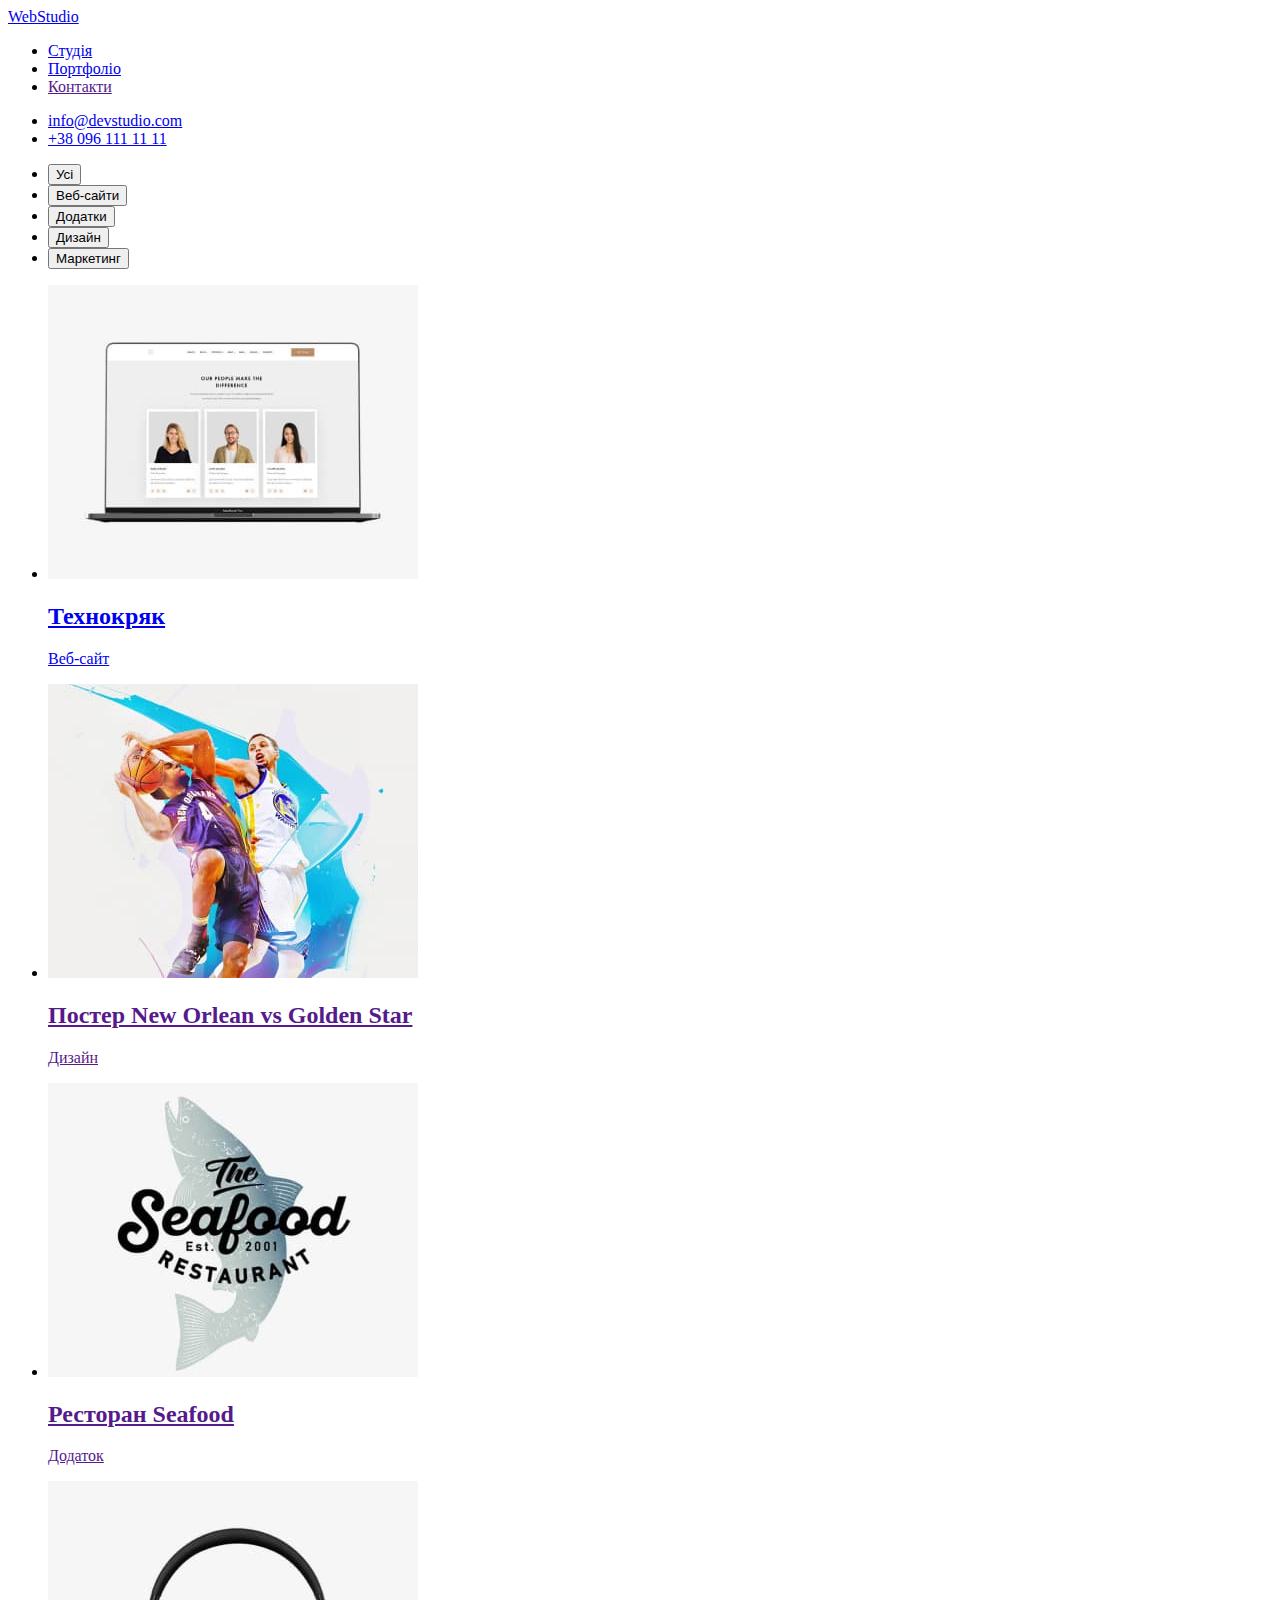
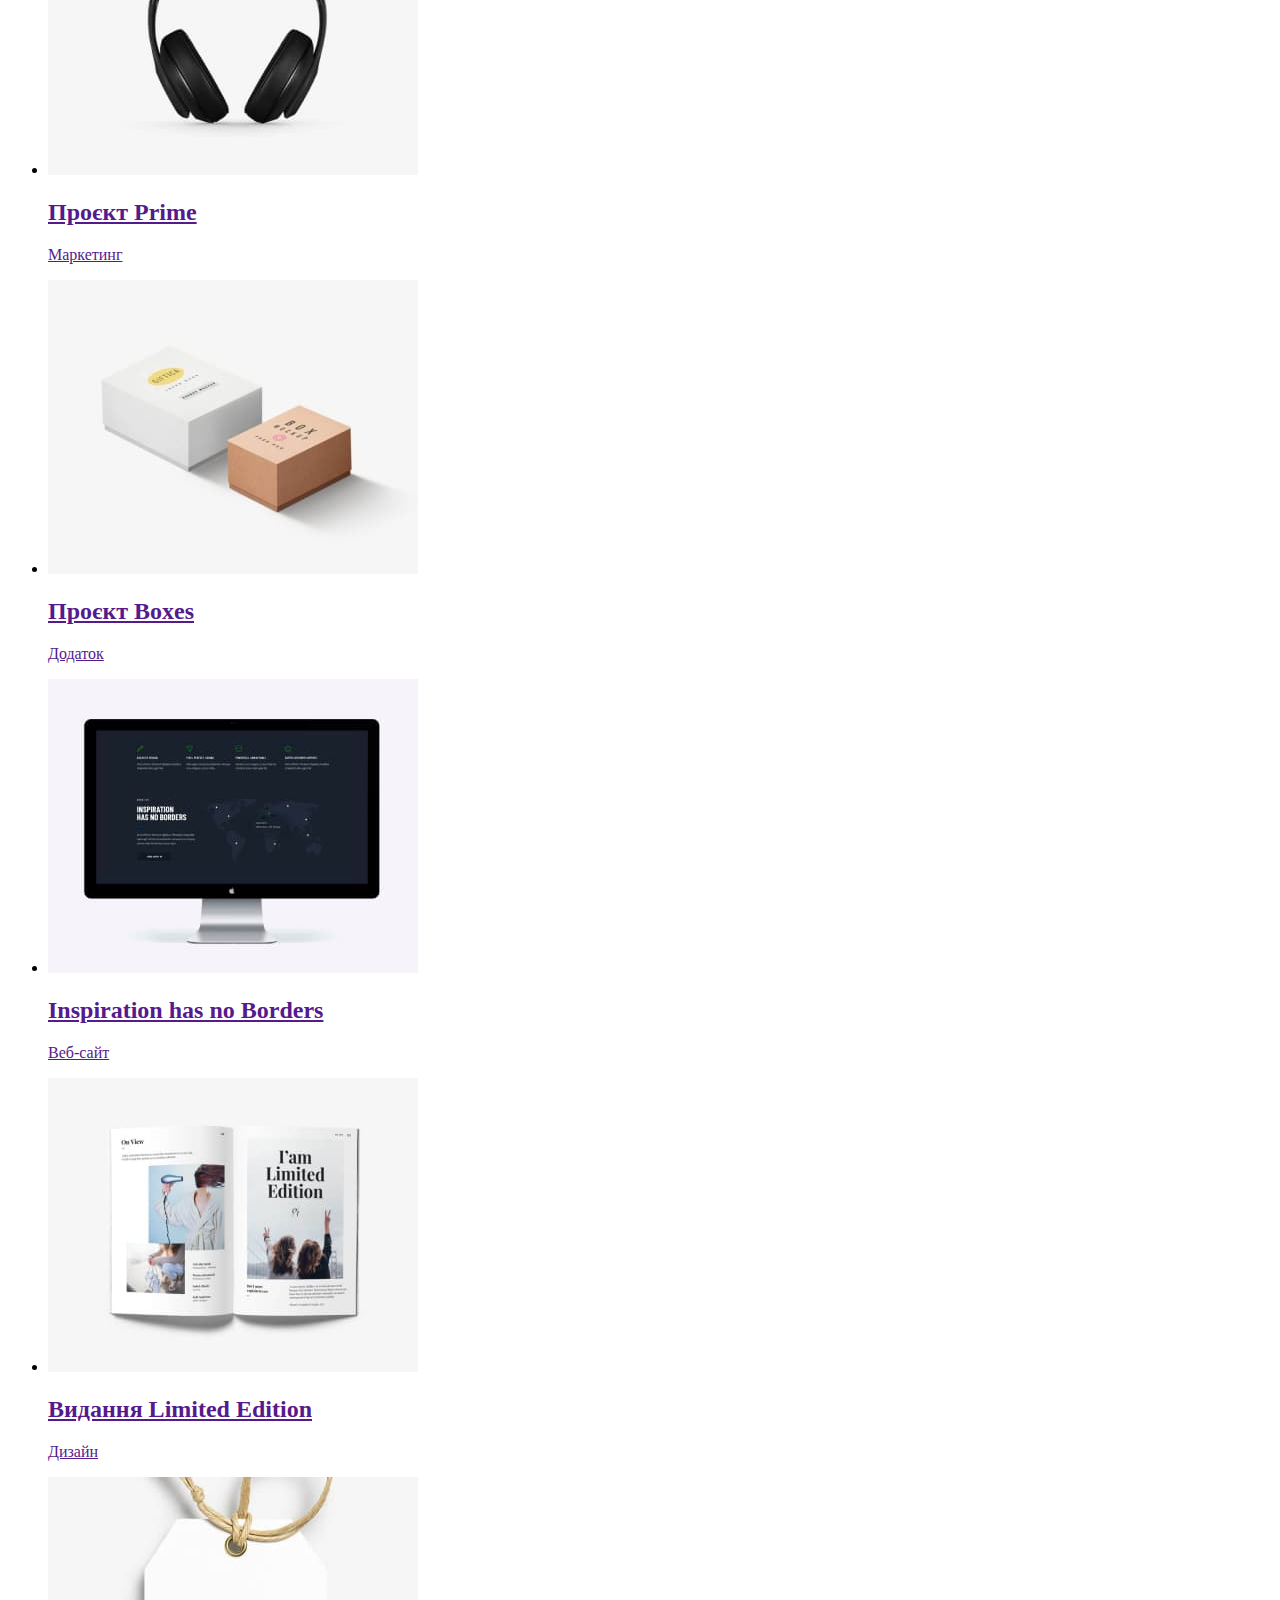
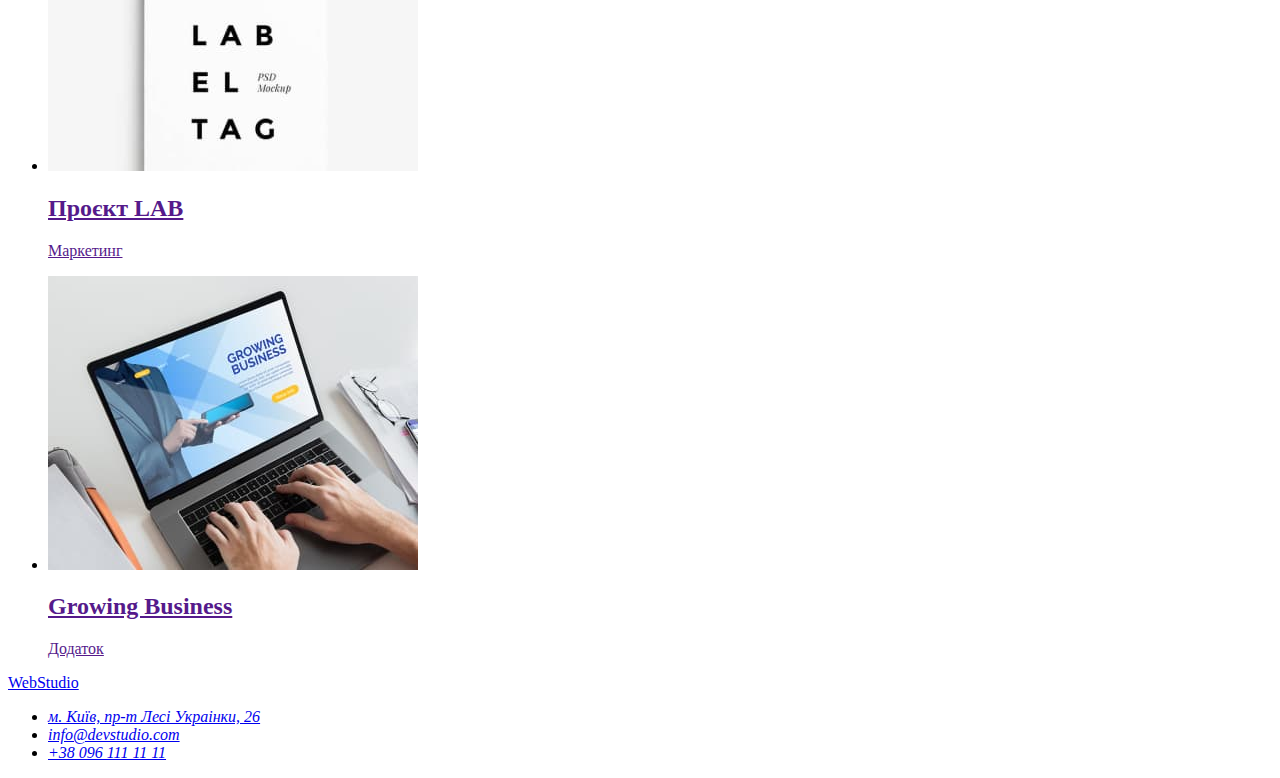
==== portfolio.html @ 62513a07 "marking" ====
<!DOCTYPE html>
<html lang="uk">

<head>
    <meta charset="UTF-8">
    <meta http-equiv="X-UA-Compatible" content="IE=edge">
    <meta name="viewport" content="width=device-width, initial-scale=1.0">
    <title>Студія</title>
</head>

<body>
    <header>
        <nav>
            <a lang="en" href="./index.html">WebStudio</a>
            <ul>
                <li><a href="./index.html">Студія</a></li>
                <li><a href="./portfolio.html">Портфоліо</a></li>
                <li><a href="">Контакти</a></li>
            </ul>
        </nav>
        <ul>
            <li><a href="mailto:info@devstudio.com">info@devstudio.com</a></li>
            <li><a href="tel:+380961111111">+38 096 111 11 11</a></li>
        </ul>


    </header>
    <main>
        <section>
            <ul>
                <li><button class="button">Усі</button></li>
                <li><button class="button">Веб-сайти</button></li>
                <li><button class="button">Додатки</button></li>
                <li><button class="button">Дизайн</button></li>
                <li><button class="button">Маркетинг</button></li>
            </ul>
            <ul>
                <li><a href="http://google.com"><img src="./images/pf1img.jpg" alt="приклад на ноутбуці" width="370">
                        <h2>Технокряк</h2>
                        <p>Веб-сайт</p>
                    </a></li>
                <li><a href=""><img src="./images/pf2img.jpg" alt="приклад постеру баскетбол" width="370">
                        <h2>Постер New Orlean vs Golden Star</h2>
                        <p>Дизайн</p>
                    </a></li>
                <li><a href=""><img src="./images/pf3img.jpg" alt="логотип додаток ресторану" width="370">
                        <h2>Ресторан Seafood</h2>
                        <p>Додаток</p>
                    </a></li>
                <li><a href=""><img src="./images/pf4img.jpg" alt="навушники" width="370">
                        <h2>Проєкт Prime</h2>
                        <p>Маркетинг</p>
                    </a></li>
                <li><a href=""><img src="./images/pf5img.jpg" alt="коробки" width="370">
                        <h2>Проєкт Boxes</h2>
                        <p>Додаток</p>
                    </a></li>
                <li><a href=""><img src="./images/pf6img.jpg" alt="веб-сайт приклад на моніторі" width="370">
                        <h2>Inspiration has no Borders</h2>
                        <p>Веб-сайт</p>
                    </a></li>
                <li><a href=""><img src="./images/pf7img.jpg" alt="розгорнута книжка" width="370">
                        <h2>Видання Limited Edition</h2>
                        <p>Дизайн</p>
                    </a></li>
                <li><a href=""><img src="./images/pf8img.jpg" alt="бірка" width="370">
                        <h2>Проєкт LAB</h2>
                        <p>Маркетинг</p>
                    </a></li>
                <li><a href=""><img src="./images/pf9img.jpg" alt="людина працює за ноутбуком" width="370">
                        <h2>Growing Business</h2>
                        <p>Додаток</p>
                    </a></li>
            </ul>
        </section>
    </main>
    <footer>
        <a lang="en" href="./index.html">WebStudio</a>
        <address>
            <ul>

                <li><a href="https://goo.gl/maps/CPtrU1FHBa2aNyZL9" target="_blank"
                        rel="noopener noreferrer nofollow">м. Київ, пр-т Лесі
                        Украінки, 26</a></li>
                <li><a href="mailto:info@devstudio.com">info@devstudio.com</a></li>
                <li><a href="tel:+380961111111">+38 096 111 11 11</a></li>

            </ul>
        </address>
    </footer>
</body>

</html>
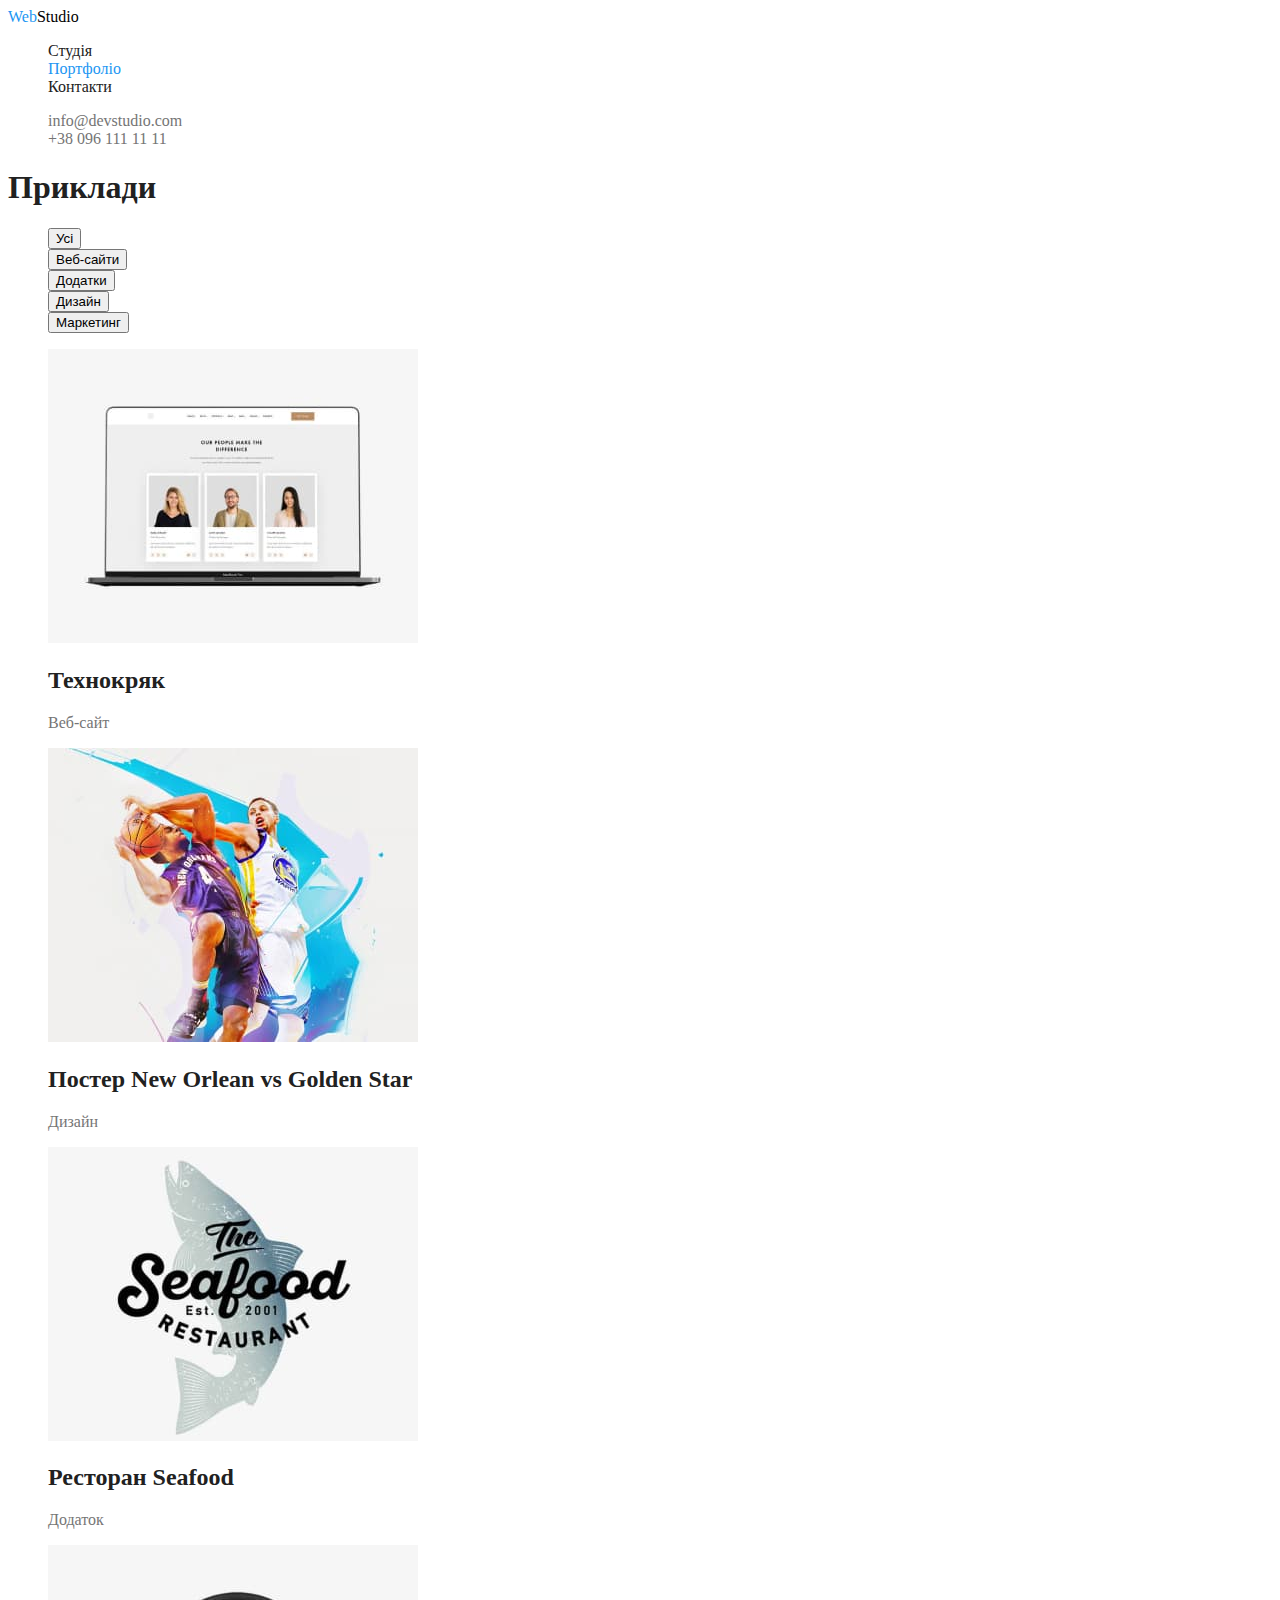
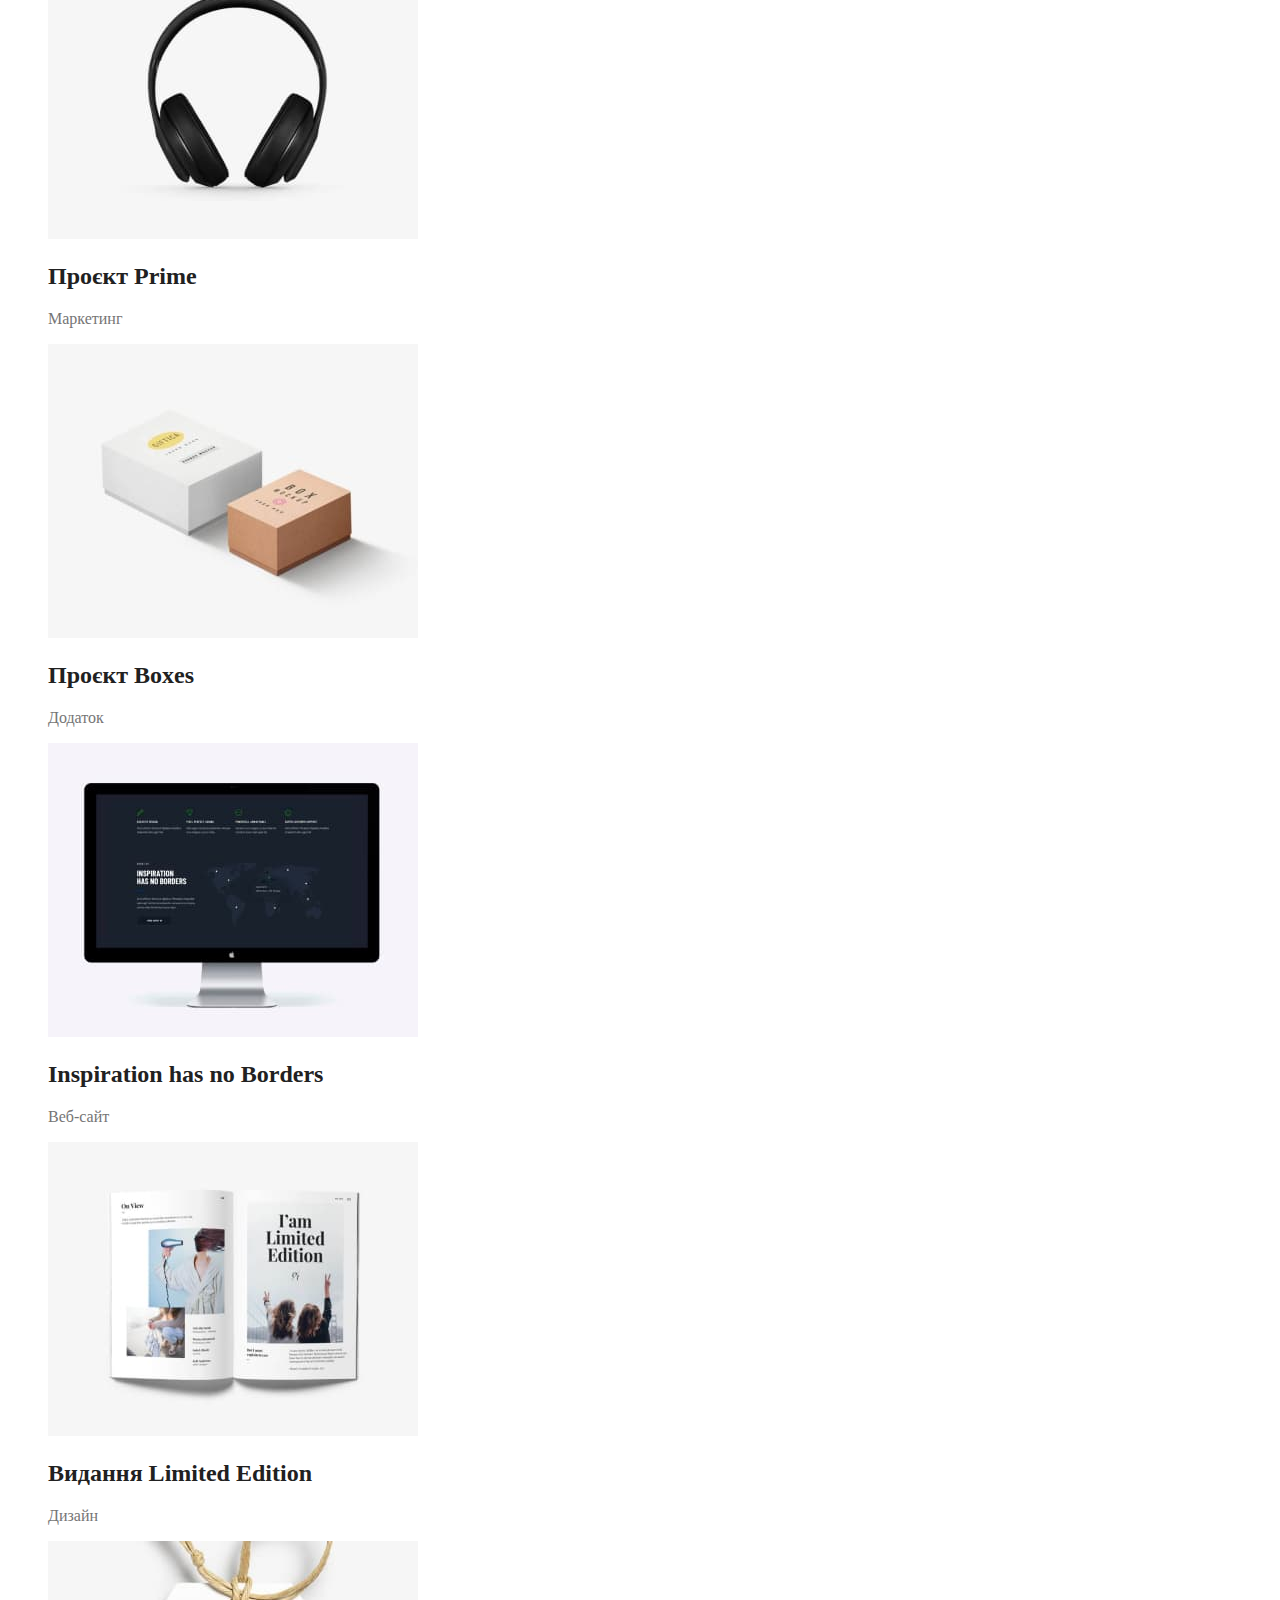
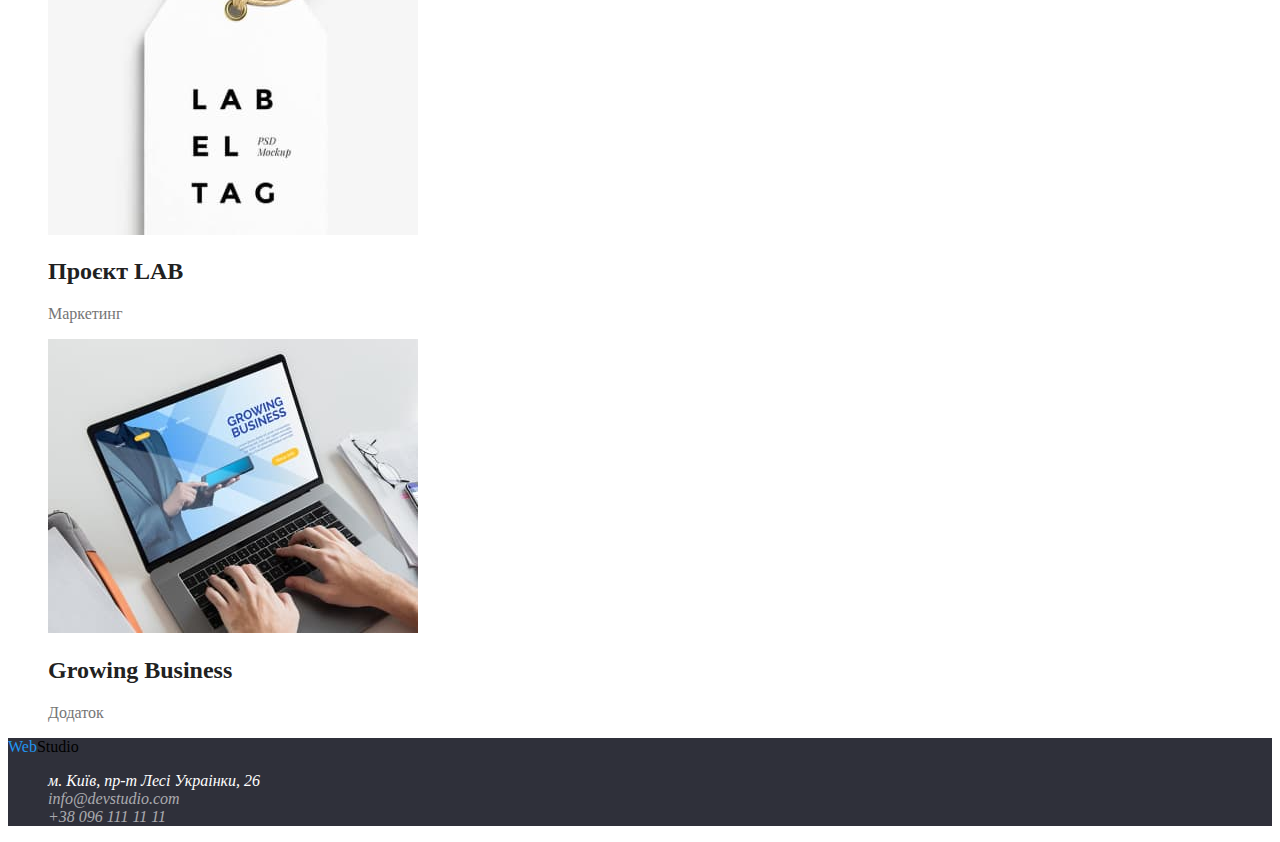
==== commit 92209d9b: "first-css" ====
--- a/portfolio.html
+++ b/portfolio.html
@@ -5,85 +5,89 @@
     <meta charset="UTF-8">
     <meta http-equiv="X-UA-Compatible" content="IE=edge">
     <meta name="viewport" content="width=device-width, initial-scale=1.0">
-    <title>Студія</title>
+    <title>Портфоліо</title>
+    <link rel="stylesheet" href="./css/styles.css">
 </head>
 
 <body>
     <header>
         <nav>
-            <a lang="en" href="./index.html">WebStudio</a>
-            <ul>
-                <li><a href="./index.html">Студія</a></li>
-                <li><a href="./portfolio.html">Портфоліо</a></li>
-                <li><a href="">Контакти</a></li>
+            <a lang="en" class="logo" href="./index.html"><span class="logo-accent">Web</sapn><span
+                        class="logo-accent-second">Studio</span></a>
+            <ul class="site-nav">
+                <li><a class="link" href="./index.html">Студія</a></li>
+                <li><a class="link current" href="./portfolio.html">Портфоліо</a></li>
+                <li><a class="link" href="">Контакти</a></li>
             </ul>
         </nav>
-        <ul>
-            <li><a href="mailto:info@devstudio.com">info@devstudio.com</a></li>
-            <li><a href="tel:+380961111111">+38 096 111 11 11</a></li>
+        <ul class="site-contacts">
+            <li><a class="link" href="mailto:info@devstudio.com">info@devstudio.com</a></li>
+            <li><a class="link" href="tel:+380961111111">+38 096 111 11 11</a></li>
         </ul>
 
 
     </header>
     <main>
         <section>
+            <h1>Приклади</h1>
             <ul>
-                <li><button class="button">Усі</button></li>
-                <li><button class="button">Веб-сайти</button></li>
-                <li><button class="button">Додатки</button></li>
-                <li><button class="button">Дизайн</button></li>
-                <li><button class="button">Маркетинг</button></li>
+                <li><button type="button" class="button secondary">Усі</button></li>
+                <li><button type="button" class="button secondary">Веб-сайти</button></li>
+                <li><button type="button" class="button secondary">Додатки</button></li>
+                <li><button type="button" class="button secondary">Дизайн</button></li>
+                <li><button type="button" class="button secondary">Маркетинг</button></li>
             </ul>
             <ul>
                 <li><a href="http://google.com"><img src="./images/pf1img.jpg" alt="приклад на ноутбуці" width="370">
-                        <h2>Технокряк</h2>
-                        <p>Веб-сайт</p>
+                        <h2 class="sectionpf-title">Технокряк</h2>
+                        <p class="paragraphpf">Веб-сайт</p>
                     </a></li>
                 <li><a href=""><img src="./images/pf2img.jpg" alt="приклад постеру баскетбол" width="370">
-                        <h2>Постер New Orlean vs Golden Star</h2>
-                        <p>Дизайн</p>
+                        <h2 class="sectionpf-title">Постер New Orlean vs Golden Star</h2>
+                        <p class="paragraphpf">Дизайн</p>
                     </a></li>
                 <li><a href=""><img src="./images/pf3img.jpg" alt="логотип додаток ресторану" width="370">
-                        <h2>Ресторан Seafood</h2>
-                        <p>Додаток</p>
+                        <h2 class="sectionpf-title">Ресторан Seafood</h2>
+                        <p class="paragraphpf">Додаток</p>
                     </a></li>
                 <li><a href=""><img src="./images/pf4img.jpg" alt="навушники" width="370">
-                        <h2>Проєкт Prime</h2>
-                        <p>Маркетинг</p>
+                        <h2 class="sectionpf-title">Проєкт Prime</h2>
+                        <p class="paragraphpf">Маркетинг</p>
                     </a></li>
                 <li><a href=""><img src="./images/pf5img.jpg" alt="коробки" width="370">
-                        <h2>Проєкт Boxes</h2>
-                        <p>Додаток</p>
+                        <h2 class="sectionpf-title">Проєкт Boxes</h2>
+                        <p class="paragraphpf">Додаток</p>
                     </a></li>
                 <li><a href=""><img src="./images/pf6img.jpg" alt="веб-сайт приклад на моніторі" width="370">
-                        <h2>Inspiration has no Borders</h2>
-                        <p>Веб-сайт</p>
+                        <h2 class="sectionpf-title" lang="en">Inspiration has no Borders</h2>
+                        <p class="paragraphpf">Веб-сайт</p>
                     </a></li>
                 <li><a href=""><img src="./images/pf7img.jpg" alt="розгорнута книжка" width="370">
-                        <h2>Видання Limited Edition</h2>
-                        <p>Дизайн</p>
+                        <h2 class="sectionpf-title" lang="en">Видання Limited Edition</h2>
+                        <p class="paragraphpf">Дизайн</p>
                     </a></li>
                 <li><a href=""><img src="./images/pf8img.jpg" alt="бірка" width="370">
-                        <h2>Проєкт LAB</h2>
-                        <p>Маркетинг</p>
+                        <h2 class="sectionpf-title">Проєкт LAB</h2>
+                        <p class="paragraphpf">Маркетинг</p>
                     </a></li>
                 <li><a href=""><img src="./images/pf9img.jpg" alt="людина працює за ноутбуком" width="370">
-                        <h2>Growing Business</h2>
-                        <p>Додаток</p>
+                        <h2 class="sectionpf-title" lang="en">Growing Business</h2>
+                        <p class="paragraphpf">Додаток</p>
                     </a></li>
             </ul>
         </section>
     </main>
     <footer>
-        <a lang="en" href="./index.html">WebStudio</a>
+        <a lang="en" class="logo" href="./index.html"><span class="logo-accent">Web</sapn><span
+                    class="logo-accent-second">Studio</span></a>
         <address>
-            <ul>
+            <ul class="site-contacts-footer">
 
-                <li><a href="https://goo.gl/maps/CPtrU1FHBa2aNyZL9" target="_blank"
+                <li><a class="link address" href="https://goo.gl/maps/CPtrU1FHBa2aNyZL9" target="_blank"
                         rel="noopener noreferrer nofollow">м. Київ, пр-т Лесі
                         Украінки, 26</a></li>
-                <li><a href="mailto:info@devstudio.com">info@devstudio.com</a></li>
-                <li><a href="tel:+380961111111">+38 096 111 11 11</a></li>
+                <li><a class="link address-second" href="mailto:info@devstudio.com">info@devstudio.com</a></li>
+                <li><a class="link address-second" href="tel:+380961111111">+38 096 111 11 11</a></li>
 
             </ul>
         </address>
--- a/css/styles.css
+++ b/css/styles.css
@@ -0,0 +1,78 @@
+/*
+#2F303A первая секция бекцвет + футер
+#F5F5F5 вторая секция бекцв
+#F5F4FA третья секция бек */
+
+
+body {
+   background-color: #FFFFFF; 
+   color: #212121;
+}
+
+a {
+    text-decoration: none;
+}
+
+ul {
+    list-style: none;
+}
+footer{
+background-color: #2F303A;
+}
+
+:root {
+    --main-color: #FFFFFF;
+    --accent-color: #2196F3;
+    --link-color: #212121;
+    --site-contacts-color: #757575;
+    --footer-link-color: rgba(255, 255, 255, 0.6);
+}
+.logo-accent {
+    color: var(--accent-color);
+}
+
+.logo-accent-second {
+    color: #000000;
+}
+
+.paragraph{
+    color: var(--site-contacts-color);
+}
+.link {
+    color: var(--link-color);
+}
+.site-nav .link.current{
+    color: var(--accent-color);
+}
+
+.site-contacts .link{
+color: var(--site-contacts-color);
+}
+.site-contacts-footer .link.address{
+    color: var(--main-color);
+}
+.site-contacts-footer .link.address-second{
+    color: var(--footer-link-color);
+}
+
+.link:hover, .link:focus {
+    color: var(--accent-color);
+}
+
+.button.primary {
+    color: var(--main-color);
+    background-color: var(--accent-color);
+}
+
+.button:hover, .button:focus {
+    color: var(--main-color);
+    background-color: var(--accent-color);
+}
+
+.sectionpf-title {
+    color: var(--link-color);
+}
+
+.paragraphpf{
+    color: var(--site-contacts-color);
+}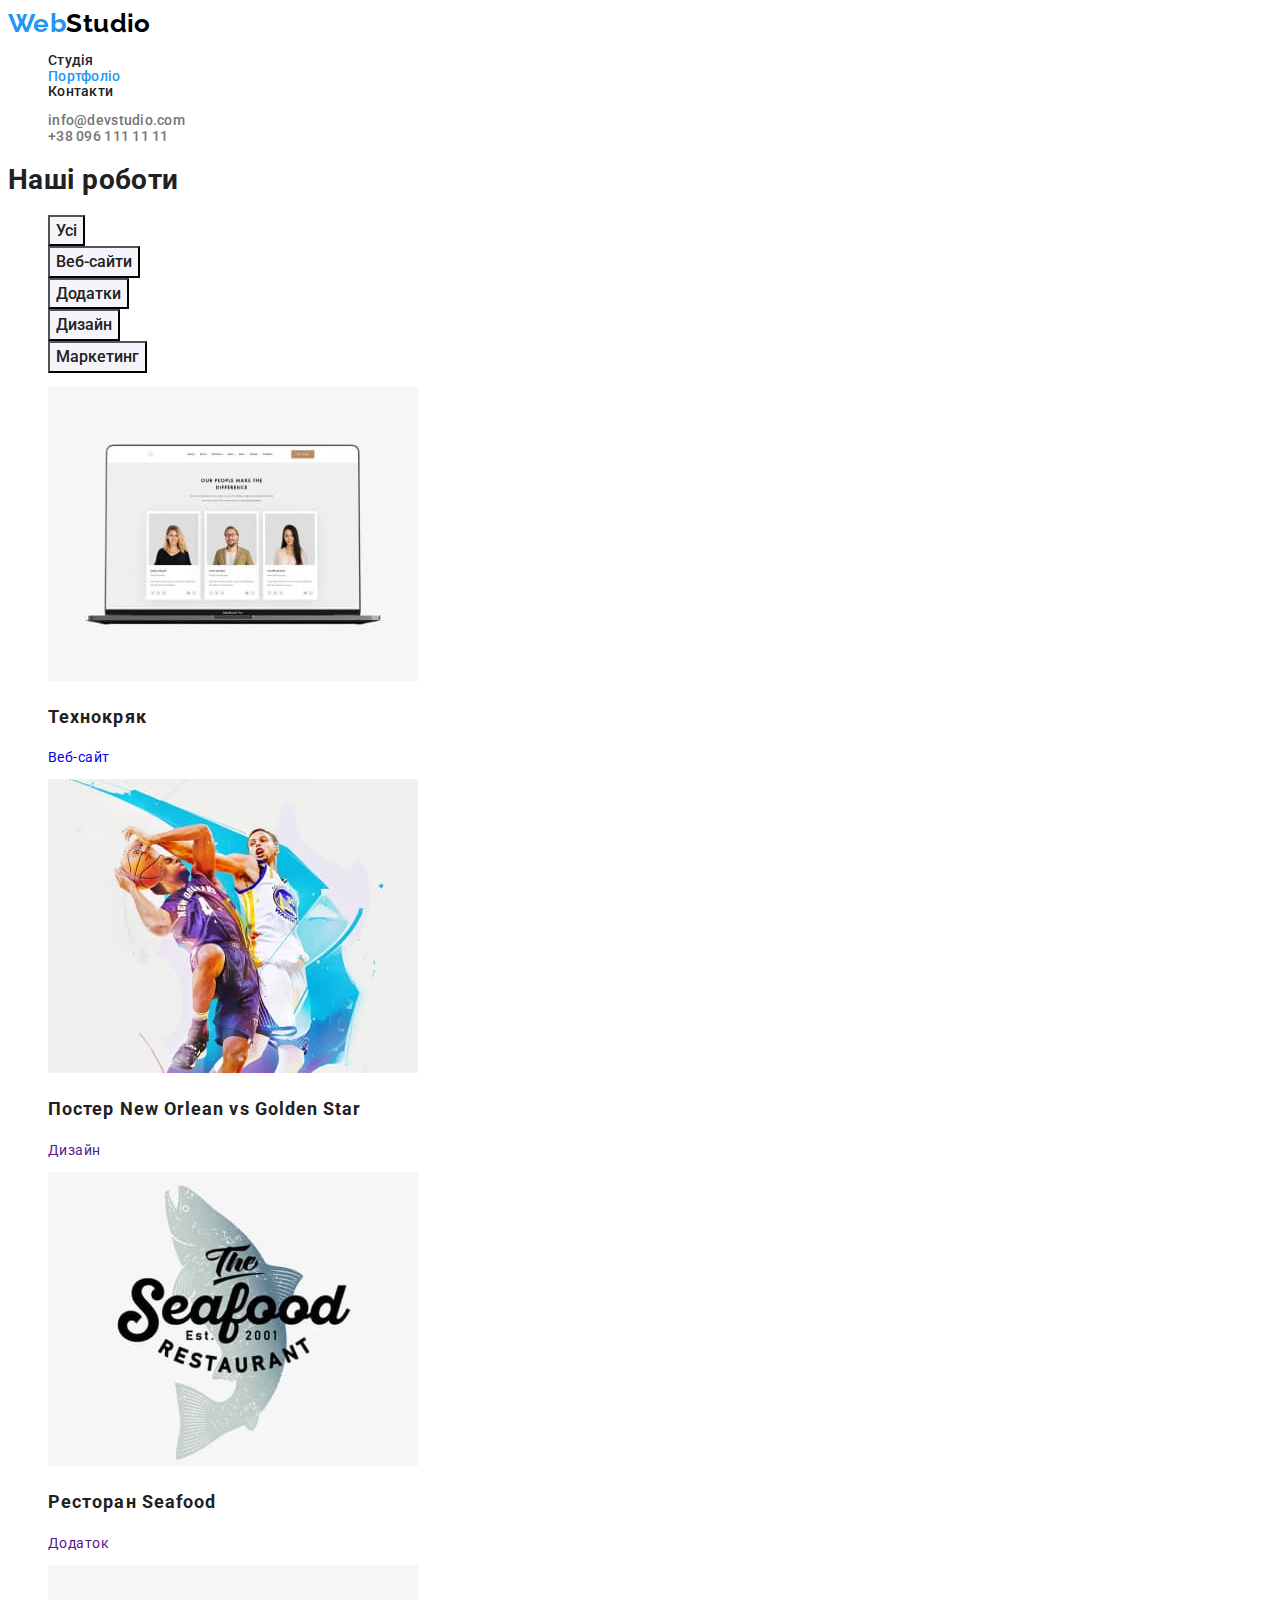
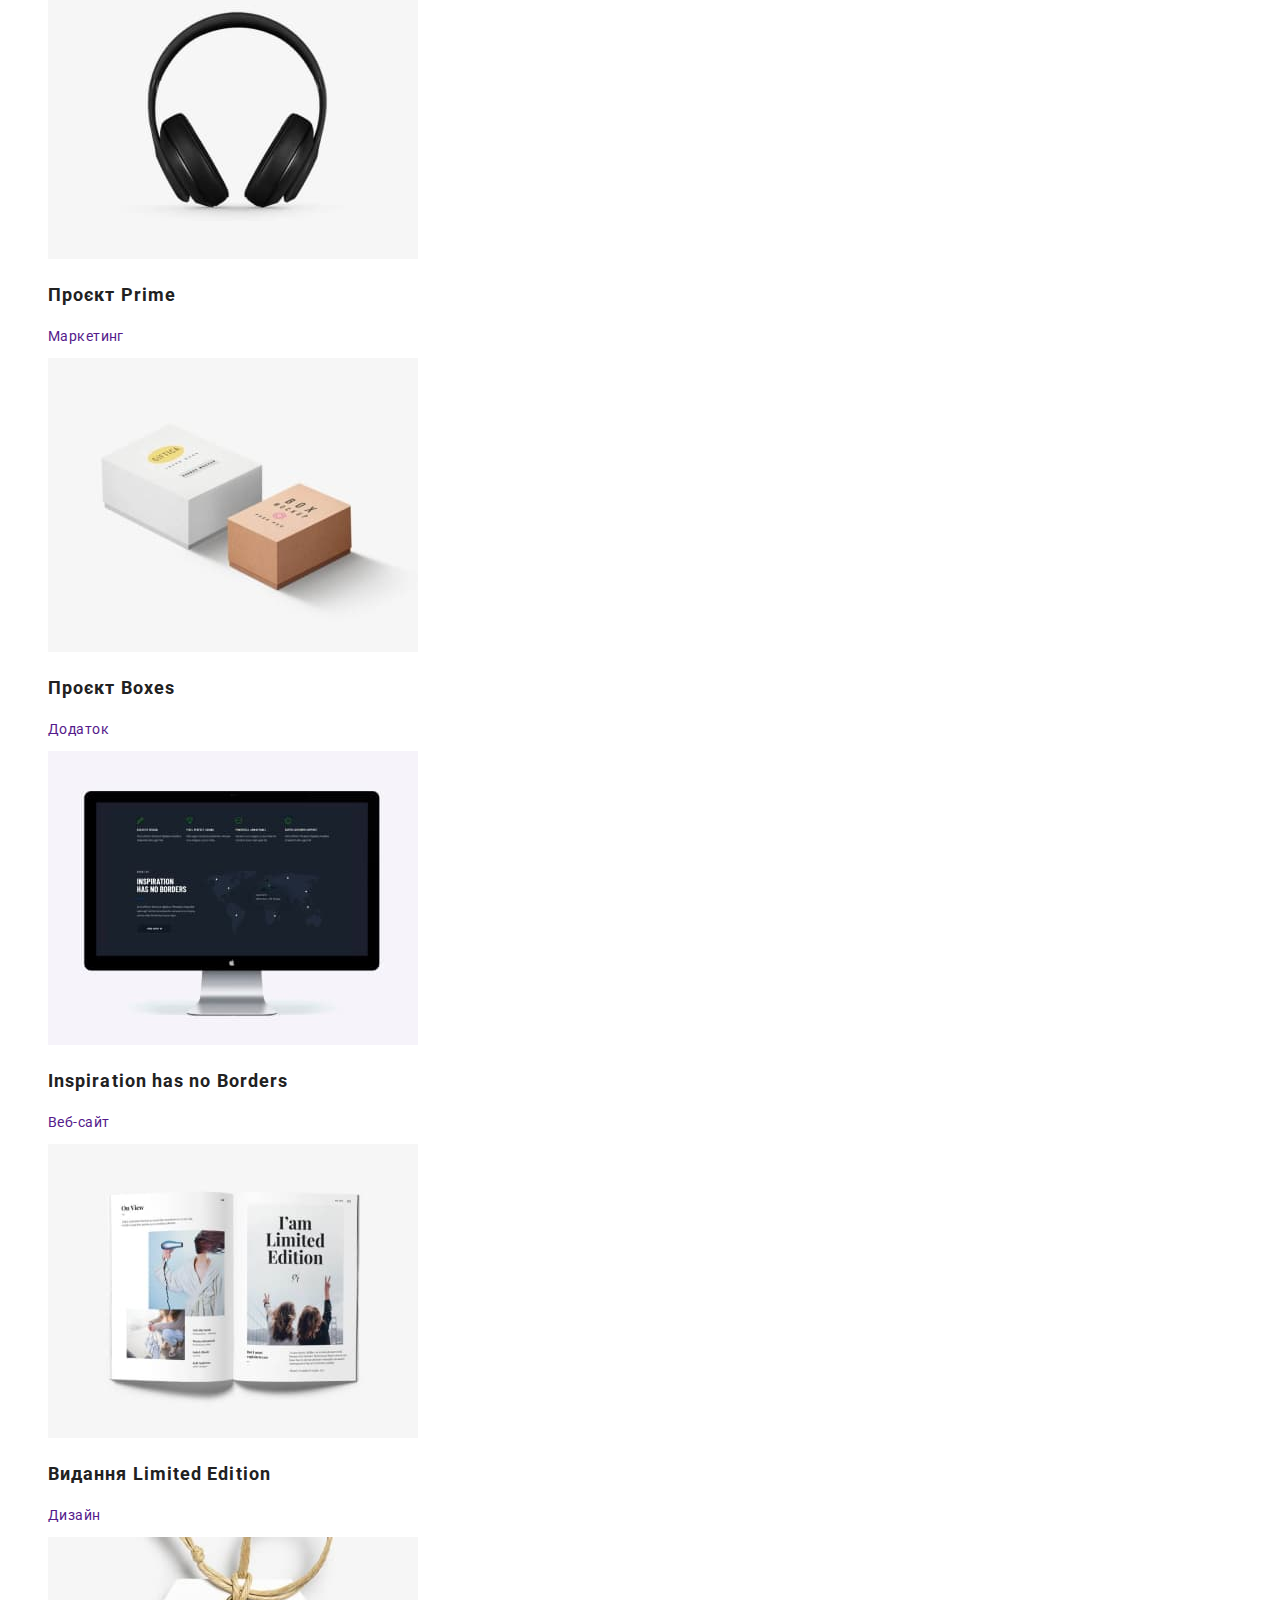
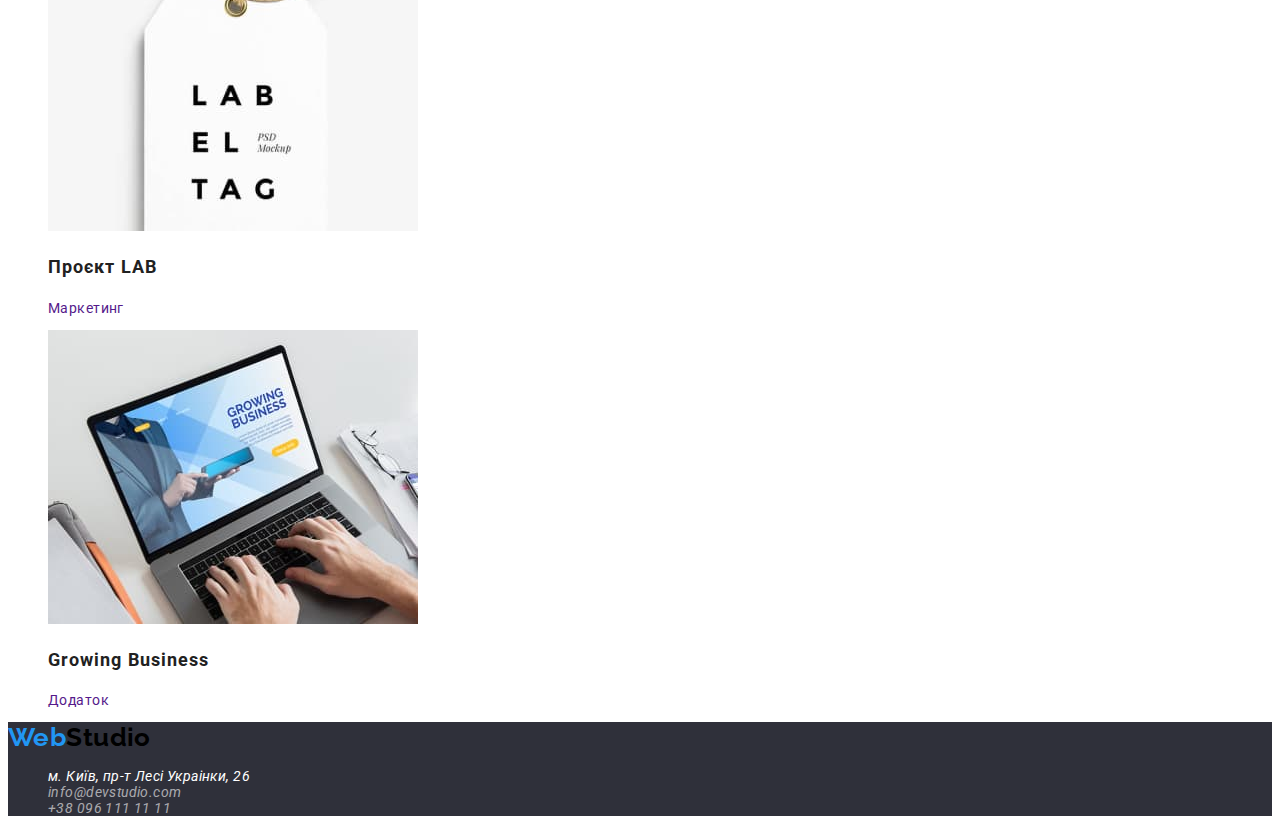
==== commit 5d7eec66: "css-draft" ====
--- a/portfolio.html
+++ b/portfolio.html
@@ -6,6 +6,9 @@
     <meta http-equiv="X-UA-Compatible" content="IE=edge">
     <meta name="viewport" content="width=device-width, initial-scale=1.0">
     <title>Портфоліо</title>
+    <link
+        href="https://fonts.googleapis.com/css2?family=Raleway:wght@700&family=Roboto:wght@400;500;700;900&display=swap"
+        rel="stylesheet">
     <link rel="stylesheet" href="./css/styles.css">
 </head>
 
@@ -25,11 +28,10 @@
             <li><a class="link" href="tel:+380961111111">+38 096 111 11 11</a></li>
         </ul>
 
-
     </header>
     <main>
-        <section>
-            <h1>Приклади</h1>
+        <section class="examples">
+            <h1>Наші роботи</h1>
             <ul>
                 <li><button type="button" class="button secondary">Усі</button></li>
                 <li><button type="button" class="button secondary">Веб-сайти</button></li>
@@ -39,40 +41,40 @@
             </ul>
             <ul>
                 <li><a href="http://google.com"><img src="./images/pf1img.jpg" alt="приклад на ноутбуці" width="370">
-                        <h2 class="sectionpf-title">Технокряк</h2>
-                        <p class="paragraphpf">Веб-сайт</p>
+                        <h2 class="examples-title">Технокряк</h2>
+                        <p class="examples-paragraph">Веб-сайт</p>
                     </a></li>
                 <li><a href=""><img src="./images/pf2img.jpg" alt="приклад постеру баскетбол" width="370">
-                        <h2 class="sectionpf-title">Постер New Orlean vs Golden Star</h2>
-                        <p class="paragraphpf">Дизайн</p>
+                        <h2 class="examples-title">Постер New Orlean vs Golden Star</h2>
+                        <p class="examples-paragraph">Дизайн</p>
                     </a></li>
                 <li><a href=""><img src="./images/pf3img.jpg" alt="логотип додаток ресторану" width="370">
-                        <h2 class="sectionpf-title">Ресторан Seafood</h2>
-                        <p class="paragraphpf">Додаток</p>
+                        <h2 class="examples-title">Ресторан Seafood</h2>
+                        <p class="examples-paragraph">Додаток</p>
                     </a></li>
                 <li><a href=""><img src="./images/pf4img.jpg" alt="навушники" width="370">
-                        <h2 class="sectionpf-title">Проєкт Prime</h2>
-                        <p class="paragraphpf">Маркетинг</p>
+                        <h2 class="examples-title">Проєкт Prime</h2>
+                        <p class="examples-paragraph">Маркетинг</p>
                     </a></li>
                 <li><a href=""><img src="./images/pf5img.jpg" alt="коробки" width="370">
-                        <h2 class="sectionpf-title">Проєкт Boxes</h2>
-                        <p class="paragraphpf">Додаток</p>
+                        <h2 class="examples-title">Проєкт Boxes</h2>
+                        <p class="examples-paragraph">Додаток</p>
                     </a></li>
                 <li><a href=""><img src="./images/pf6img.jpg" alt="веб-сайт приклад на моніторі" width="370">
-                        <h2 class="sectionpf-title" lang="en">Inspiration has no Borders</h2>
-                        <p class="paragraphpf">Веб-сайт</p>
+                        <h2 class="examples-title" lang="en">Inspiration has no Borders</h2>
+                        <p class="examples-paragraph">Веб-сайт</p>
                     </a></li>
                 <li><a href=""><img src="./images/pf7img.jpg" alt="розгорнута книжка" width="370">
-                        <h2 class="sectionpf-title" lang="en">Видання Limited Edition</h2>
-                        <p class="paragraphpf">Дизайн</p>
+                        <h2 class="examples-title" lang="en">Видання Limited Edition</h2>
+                        <p class="examples-paragraph">Дизайн</p>
                     </a></li>
                 <li><a href=""><img src="./images/pf8img.jpg" alt="бірка" width="370">
-                        <h2 class="sectionpf-title">Проєкт LAB</h2>
-                        <p class="paragraphpf">Маркетинг</p>
+                        <h2 class="examples-title">Проєкт LAB</h2>
+                        <p class="examples-paragraph">Маркетинг</p>
                     </a></li>
                 <li><a href=""><img src="./images/pf9img.jpg" alt="людина працює за ноутбуком" width="370">
-                        <h2 class="sectionpf-title" lang="en">Growing Business</h2>
-                        <p class="paragraphpf">Додаток</p>
+                        <h2 class="examples-title" lang="en">Growing Business</h2>
+                        <p class="examples-paragraph">Додаток</p>
                     </a></li>
             </ul>
         </section>
--- a/css/styles.css
+++ b/css/styles.css
@@ -1,12 +1,10 @@
-/*
-#2F303A первая секция бекцвет + футер
-#F5F5F5 вторая секция бекцв
-#F5F4FA третья секция бек */
-
-
 body {
    background-color: #FFFFFF; 
    color: #212121;
+   font-family: Roboto, sans-serif;
+   font-size: 14px;
+   font-weight: 400;
+   letter-spacing: 0.03em;
 }
 
 a {
@@ -16,9 +14,6 @@
 ul {
     list-style: none;
 }
-footer{
-background-color: #2F303A;
-}
 
 :root {
     --main-color: #FFFFFF;
@@ -26,6 +21,19 @@
     --link-color: #212121;
     --site-contacts-color: #757575;
     --footer-link-color: rgba(255, 255, 255, 0.6);
+    --back-color-first: #2F303A;
+    --back-color-second: #F5F4FA;
+}
+
+footer {
+    background-color: var(--back-color-first);
+}
+
+.logo {
+    font-family: Raleway, sans-serif;
+    font-weight: 700;
+        font-size: 26px;
+        line-height: 1.2;
 }
 .logo-accent {
     color: var(--accent-color);
@@ -33,6 +41,56 @@
 
 .logo-accent-second {
     color: #000000;
+}
+
+.hero{
+    color: var(--main-color) ;
+    background-color: var(--back-color-first);
+}
+
+.hero-title {
+    font-weight: 900;
+        font-size: 44px;
+        line-height: 1.4;
+        text-align: center;
+        letter-spacing: 0.06em;
+        text-transform: uppercase;
+}
+
+.features .features-title {
+    font-weight: 700;
+        font-size: 14px;
+        line-height: 1.1;
+        text-transform: uppercase;
+}
+.features .paragraph {
+        font-weight: 400;
+        line-height: 1.7;
+}
+
+.section-title {
+    font-weight: 700;
+        font-size: 36px;
+        line-height: 1.2;
+        text-align: center;
+}
+
+.section.new-back {
+    background-color: var(--back-color-second);
+}
+
+.team .team-title {
+    font-weight: 500;
+        font-size: 16px;
+        line-height: 1.2;
+        text-align: center;
+}
+
+.team .paragraph {
+    font-weight: 400;
+        font-size: 16px;
+        line-height: 1.2;
+        text-align: center;
 }
 
 .paragraph{
@@ -59,9 +117,31 @@
     color: var(--accent-color);
 }
 
+.button {
+    cursor: pointer;
+}
 .button.primary {
     color: var(--main-color);
     background-color: var(--accent-color);
+    font-family: inherit;
+    font-weight: 700;
+        font-size: 16px;
+        line-height: 1.9;
+        align-items: center;
+        letter-spacing: 0.06em;
+        position: relative;
+            left: 50%;
+            transform: translate(-50%, 0);
+}
+
+.button.secondary {
+    color: var(--link-color);
+    background-color: var(--back-color-second);
+    font-family: inherit;
+    font-weight: 500;
+        font-size: 16px;
+        line-height: 1.6;
+        text-align: center;
 }
 
 .button:hover, .button:focus {
@@ -69,10 +149,26 @@
     background-color: var(--accent-color);
 }
 
-.sectionpf-title {
+
+
+.examples .examples-title {
     color: var(--link-color);
+    font-weight: 700;
+    font-size: 18px;
+    line-height: 2;
+    letter-spacing: 0.06em;
 }
 
-.paragraphpf{
+.paragraph .examples-paragraph{
     color: var(--site-contacts-color);
+    font-size: 16px;
+    line-height: 1.9;
+}
+
+
+.site-nav, .site-contacts {
+    letter-spacing: 0.02em;
+    font-weight: 500;
+        font-size: 14px;
+        line-height: 1.1;
 }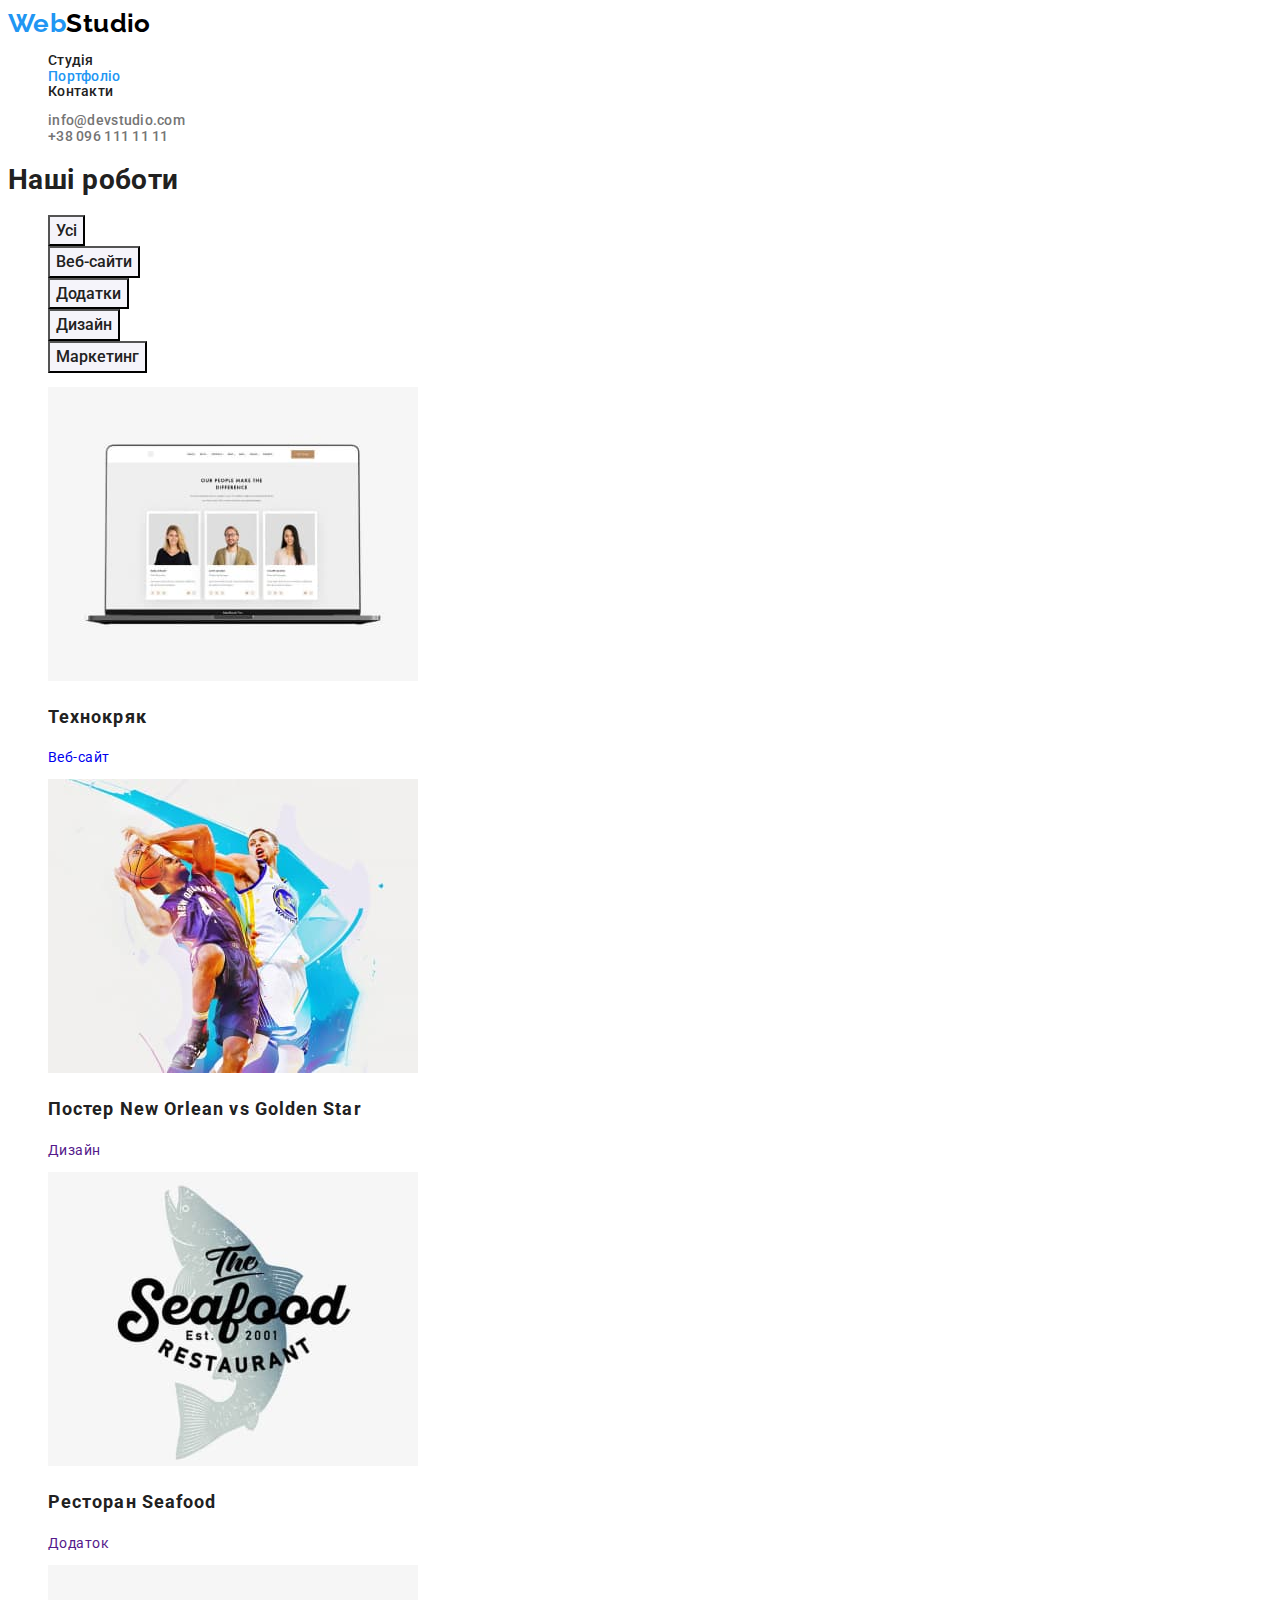
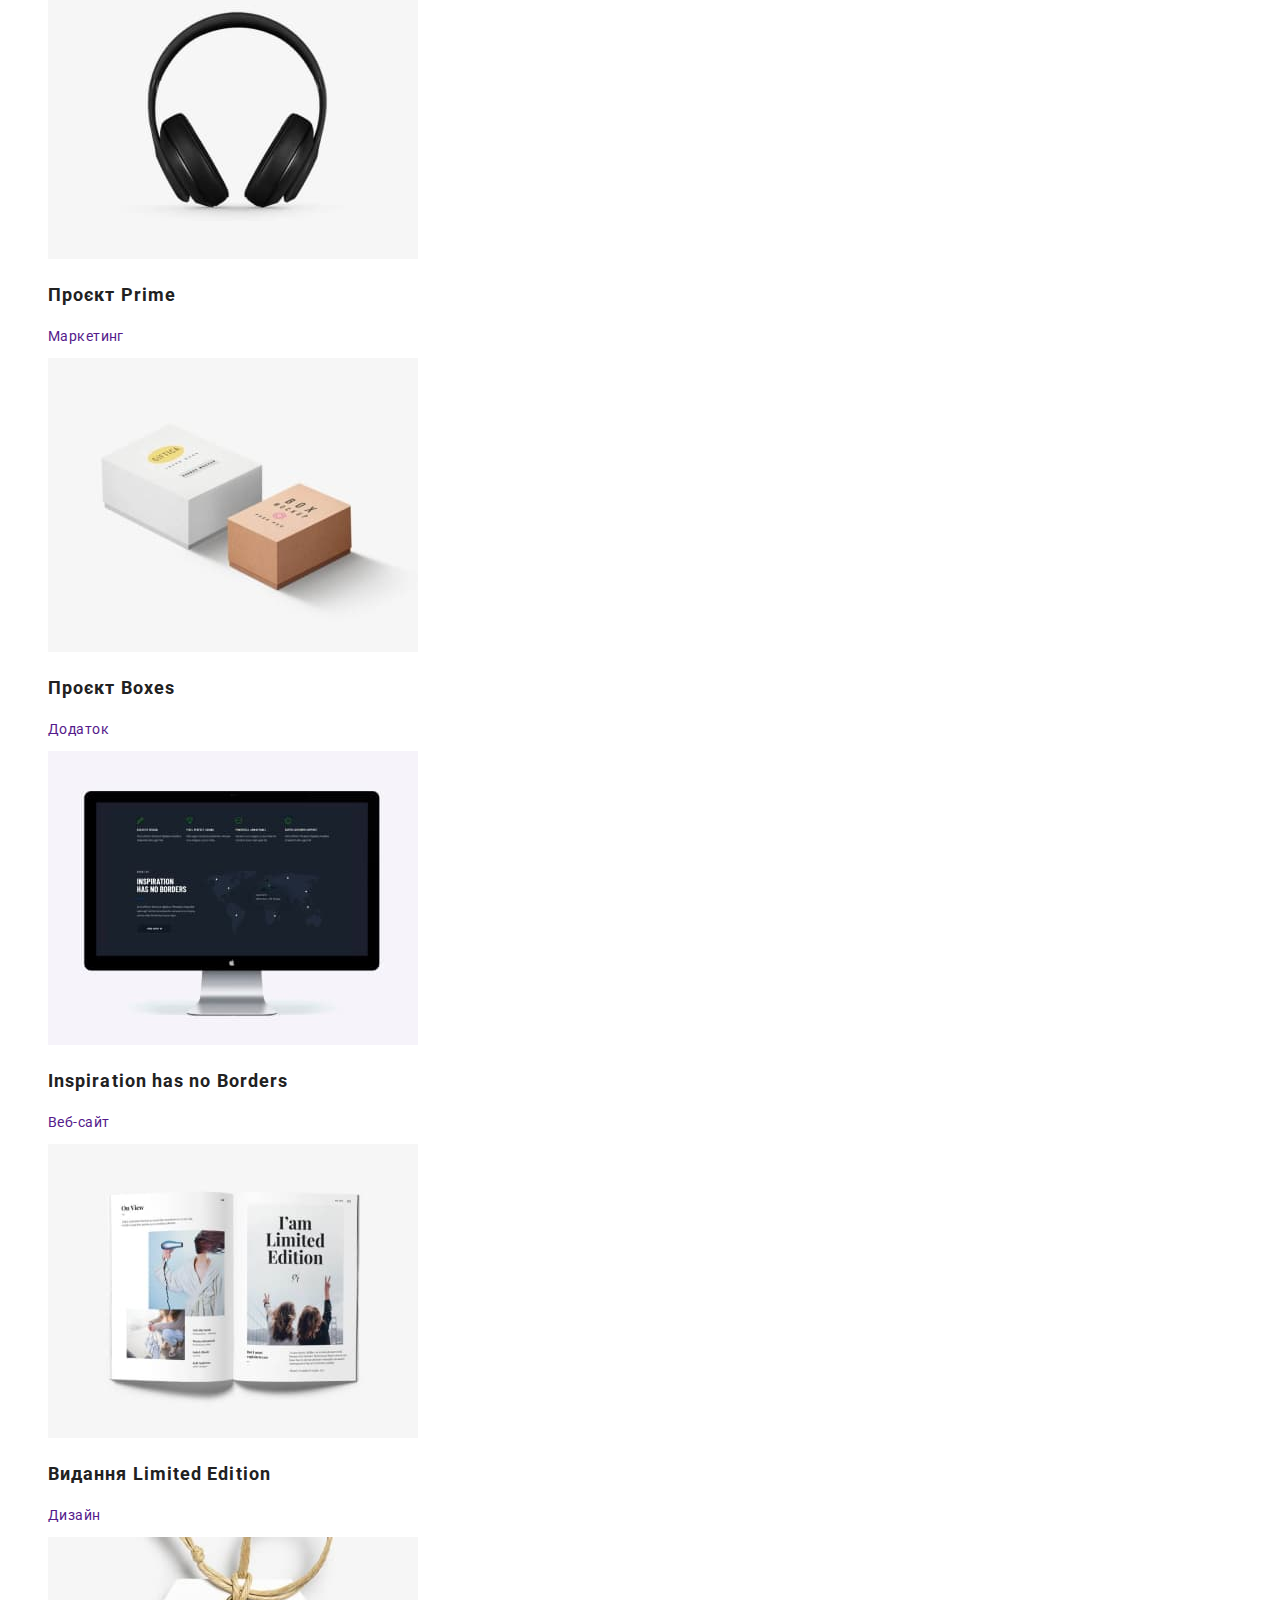
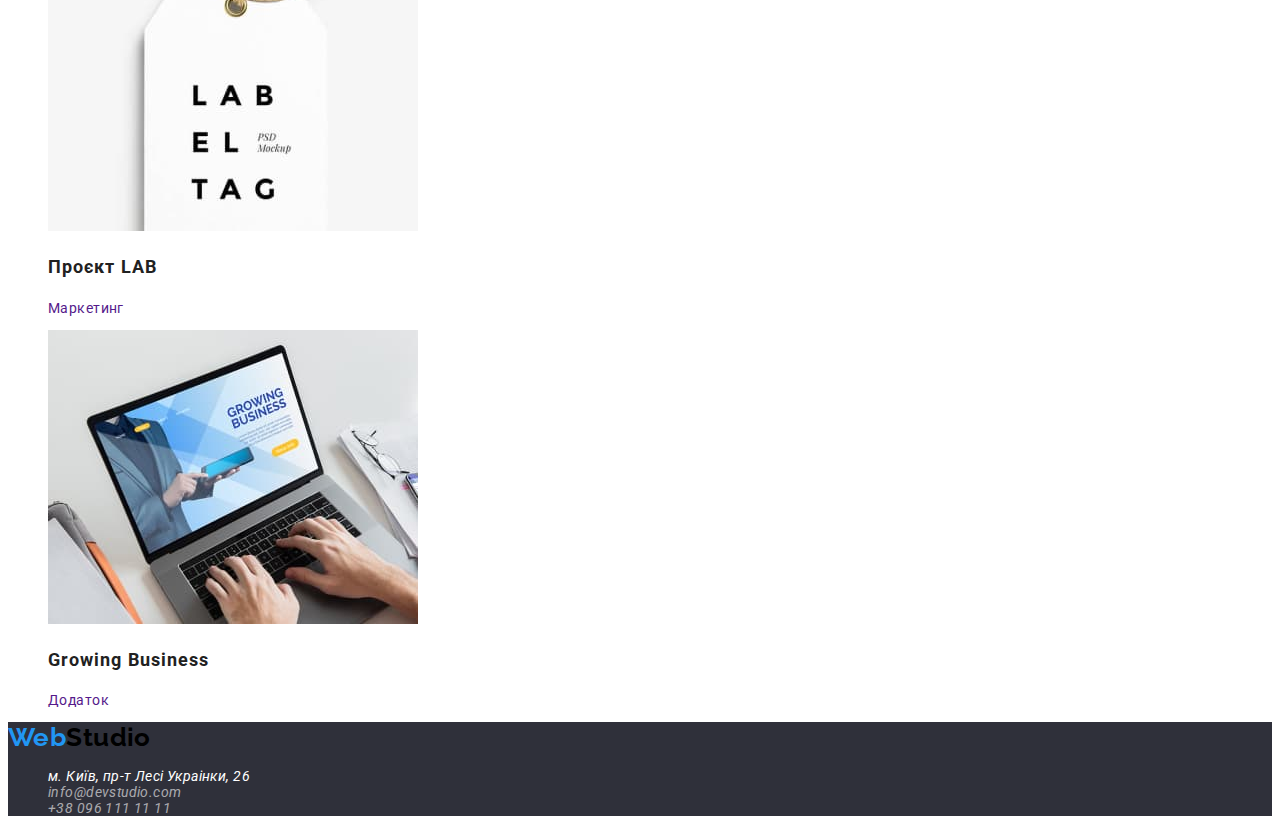
==== commit 10033097: "css-for-inspection" ====
--- a/portfolio.html
+++ b/portfolio.html
@@ -15,8 +15,8 @@
 <body>
     <header>
         <nav>
-            <a lang="en" class="logo" href="./index.html"><span class="logo-accent">Web</sapn><span
-                        class="logo-accent-second">Studio</span></a>
+            <a lang="en" class="logo" href="./index.html"><span class="logo-accent">Web</span><span
+                    class="logo-accent-second">Studio</span></a>
             <ul class="site-nav">
                 <li><a class="link" href="./index.html">Студія</a></li>
                 <li><a class="link current" href="./portfolio.html">Портфоліо</a></li>
@@ -45,43 +45,46 @@
                         <p class="examples-paragraph">Веб-сайт</p>
                     </a></li>
                 <li><a href=""><img src="./images/pf2img.jpg" alt="приклад постеру баскетбол" width="370">
-                        <h2 class="examples-title">Постер New Orlean vs Golden Star</h2>
+                        <h2 class="examples-title">Постер <span class="upper">N</span>ew <span
+                                class="upper">O</span>rlean vs <span class="upper">G</span>olden <span
+                                class="upper">s</span>tar</h2>
                         <p class="examples-paragraph">Дизайн</p>
                     </a></li>
                 <li><a href=""><img src="./images/pf3img.jpg" alt="логотип додаток ресторану" width="370">
-                        <h2 class="examples-title">Ресторан Seafood</h2>
+                        <h2 class="examples-title">Ресторан <span class="upper">S</span>eafood</h2>
                         <p class="examples-paragraph">Додаток</p>
                     </a></li>
                 <li><a href=""><img src="./images/pf4img.jpg" alt="навушники" width="370">
-                        <h2 class="examples-title">Проєкт Prime</h2>
+                        <h2 class="examples-title">Проєкт <span class="upper">P</span>rime</h2>
                         <p class="examples-paragraph">Маркетинг</p>
                     </a></li>
                 <li><a href=""><img src="./images/pf5img.jpg" alt="коробки" width="370">
-                        <h2 class="examples-title">Проєкт Boxes</h2>
+                        <h2 class="examples-title">Проєкт <span class="upper">B</span>oxes</h2>
                         <p class="examples-paragraph">Додаток</p>
                     </a></li>
                 <li><a href=""><img src="./images/pf6img.jpg" alt="веб-сайт приклад на моніторі" width="370">
-                        <h2 class="examples-title" lang="en">Inspiration has no Borders</h2>
+                        <h2 class="examples-title" lang="en">Inspiration has no <span class="upper">B</span>orders</h2>
                         <p class="examples-paragraph">Веб-сайт</p>
                     </a></li>
                 <li><a href=""><img src="./images/pf7img.jpg" alt="розгорнута книжка" width="370">
-                        <h2 class="examples-title" lang="en">Видання Limited Edition</h2>
+                        <h2 class="examples-title" lang="en">Видання <span class="upper">L</span>imited <span
+                                class="upper">E</span>dition</h2>
                         <p class="examples-paragraph">Дизайн</p>
                     </a></li>
                 <li><a href=""><img src="./images/pf8img.jpg" alt="бірка" width="370">
-                        <h2 class="examples-title">Проєкт LAB</h2>
+                        <h2 class="examples-title">Проєкт <span class="upper">lab</span></h2>
                         <p class="examples-paragraph">Маркетинг</p>
                     </a></li>
                 <li><a href=""><img src="./images/pf9img.jpg" alt="людина працює за ноутбуком" width="370">
-                        <h2 class="examples-title" lang="en">Growing Business</h2>
+                        <h2 class="examples-title" lang="en">Growing <span class="upper">B</span>usiness</h2>
                         <p class="examples-paragraph">Додаток</p>
                     </a></li>
             </ul>
         </section>
     </main>
     <footer>
-        <a lang="en" class="logo" href="./index.html"><span class="logo-accent">Web</sapn><span
-                    class="logo-accent-second">Studio</span></a>
+        <a lang="en" class="logo" href="./index.html"><span class="logo-accent">Web</span><span
+                class="logo-accent-second">Studio</span></a>
         <address>
             <ul class="site-contacts-footer">
 
--- a/css/styles.css
+++ b/css/styles.css
@@ -171,4 +171,7 @@
     font-weight: 500;
         font-size: 14px;
         line-height: 1.1;
+}
+.upper{
+    text-transform: uppercase;
 }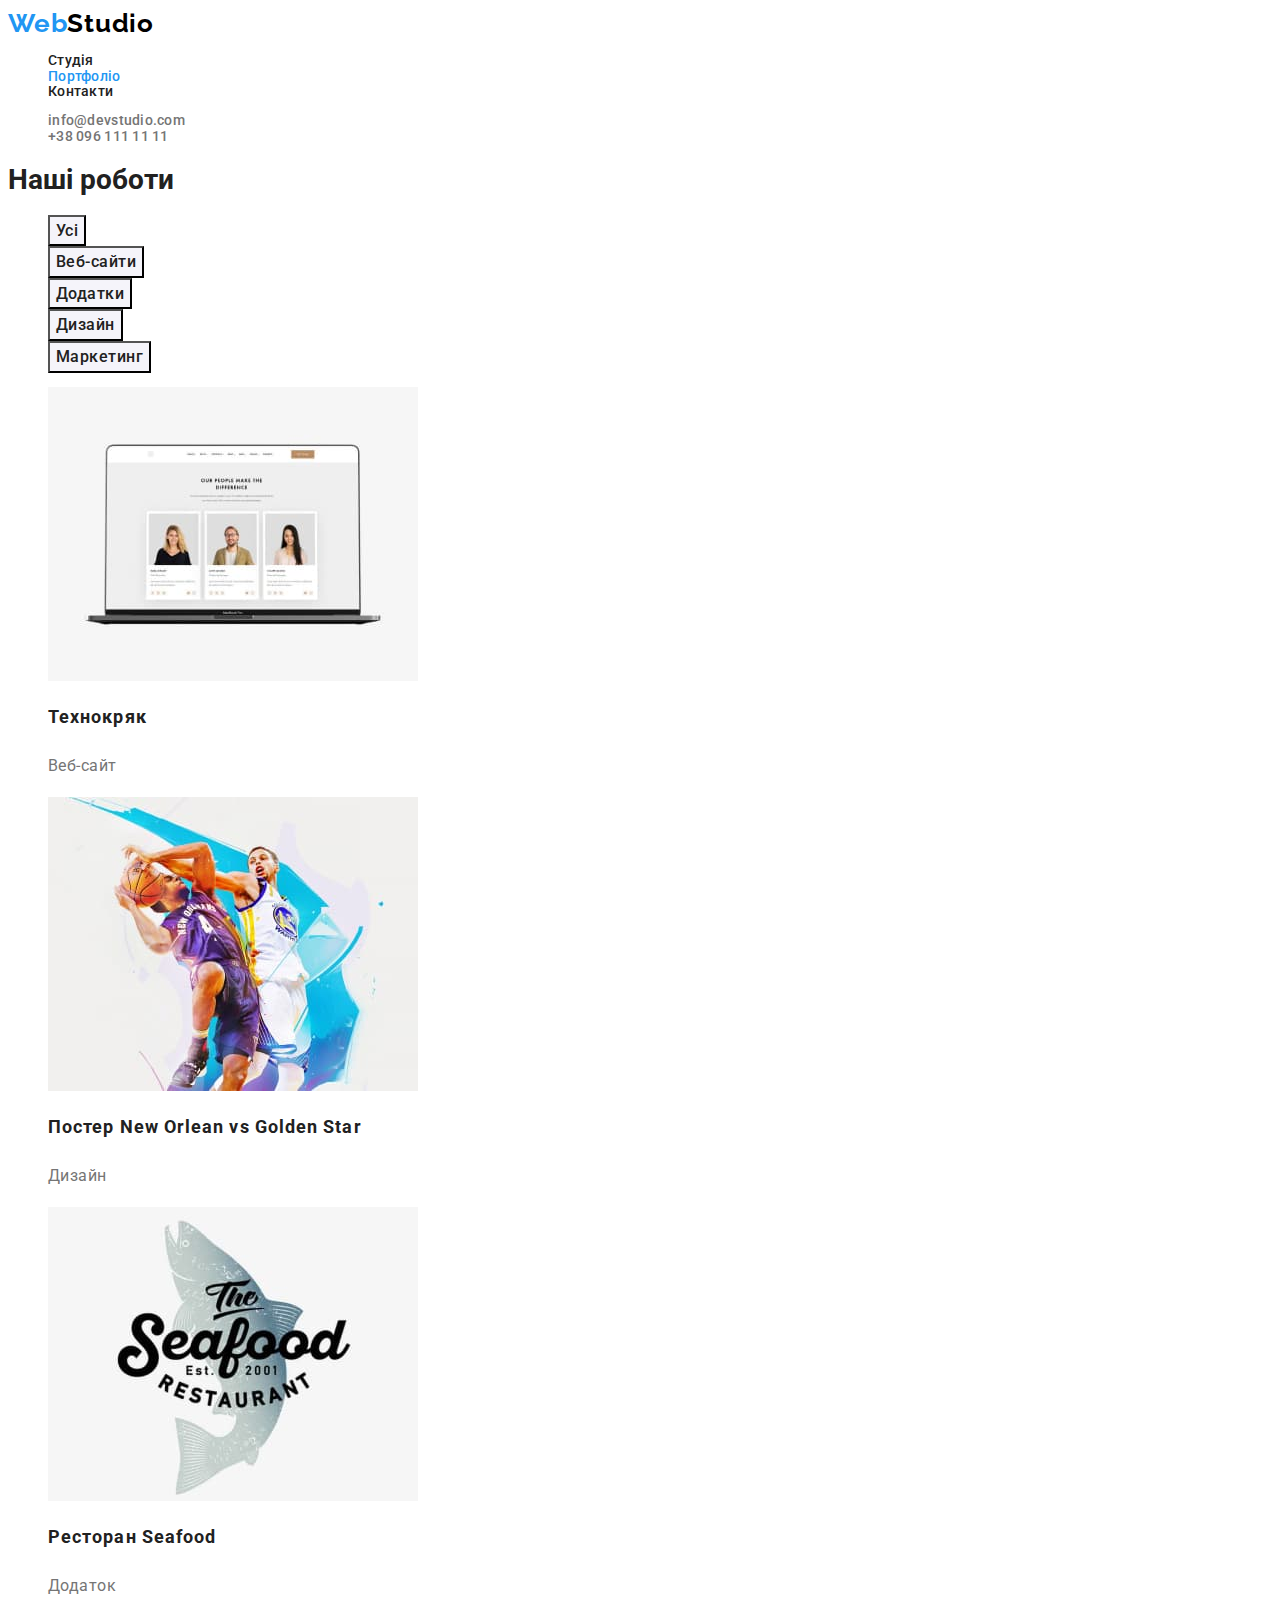
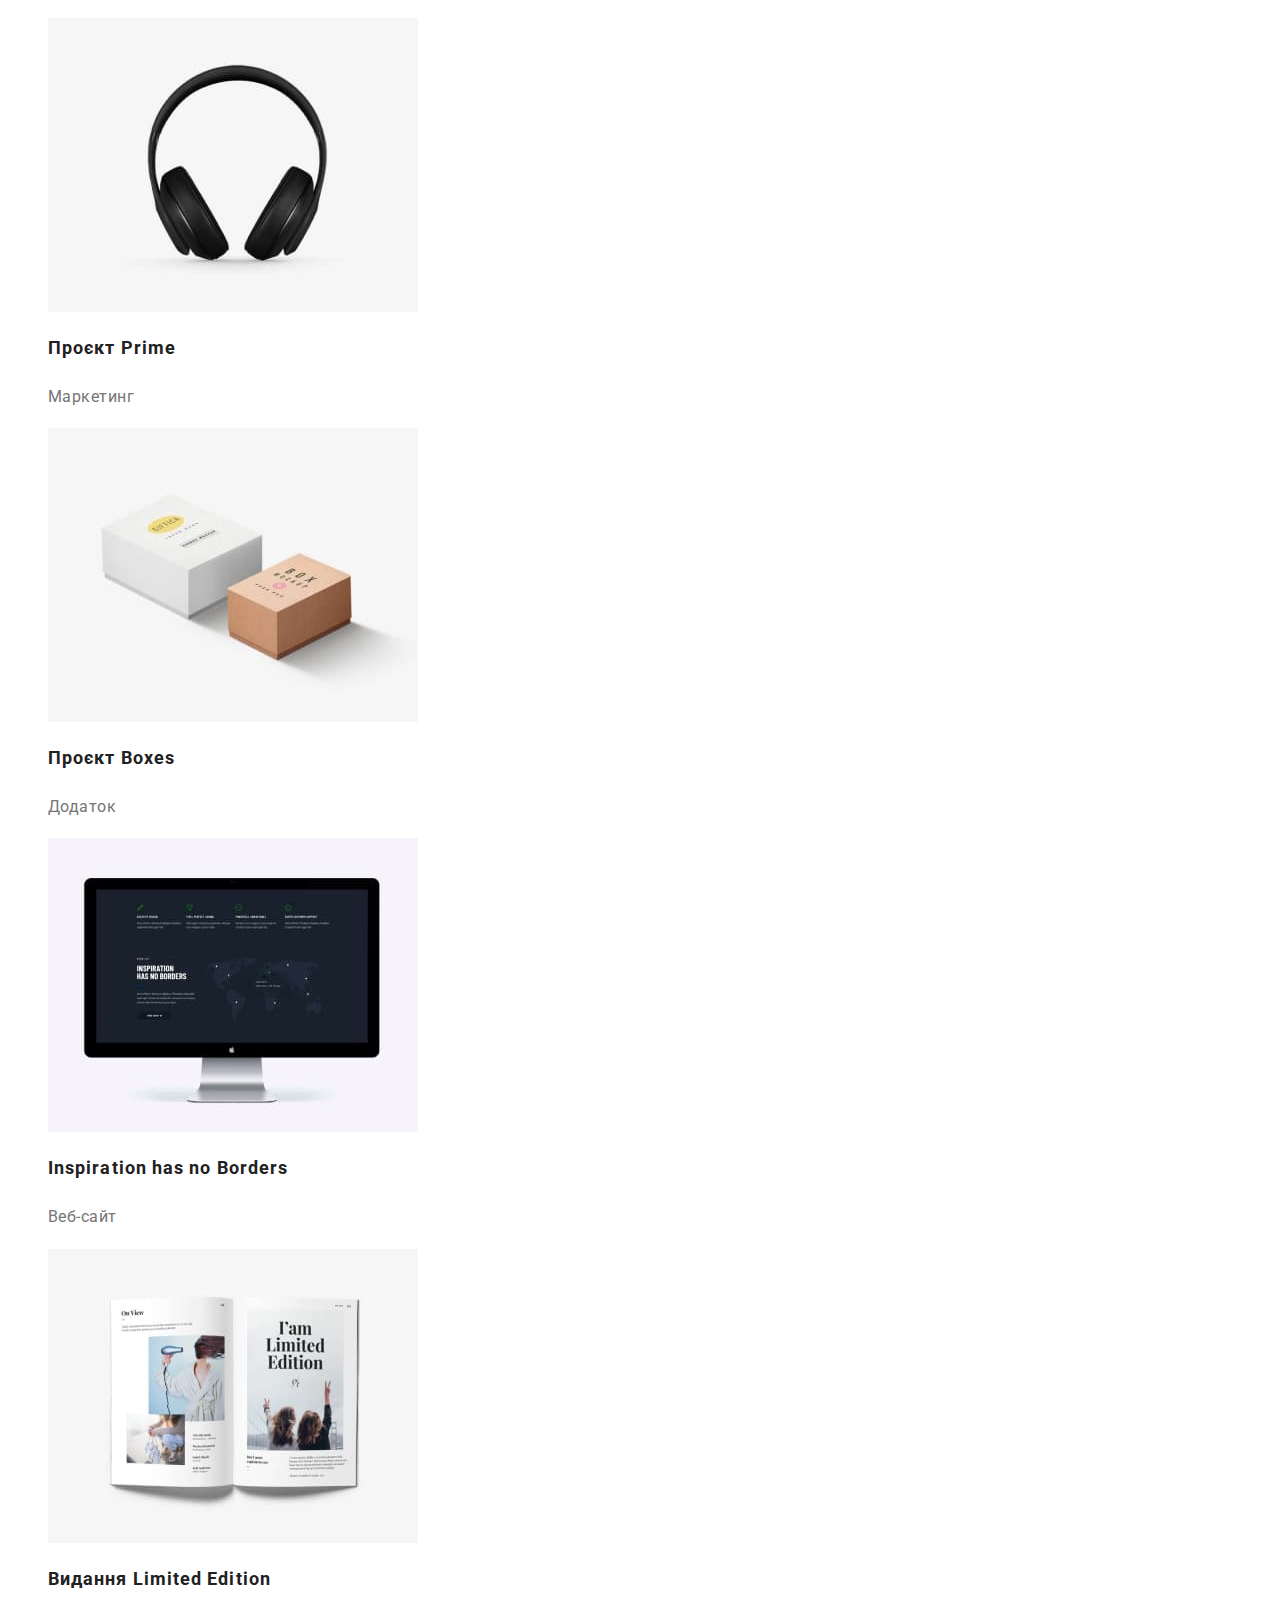
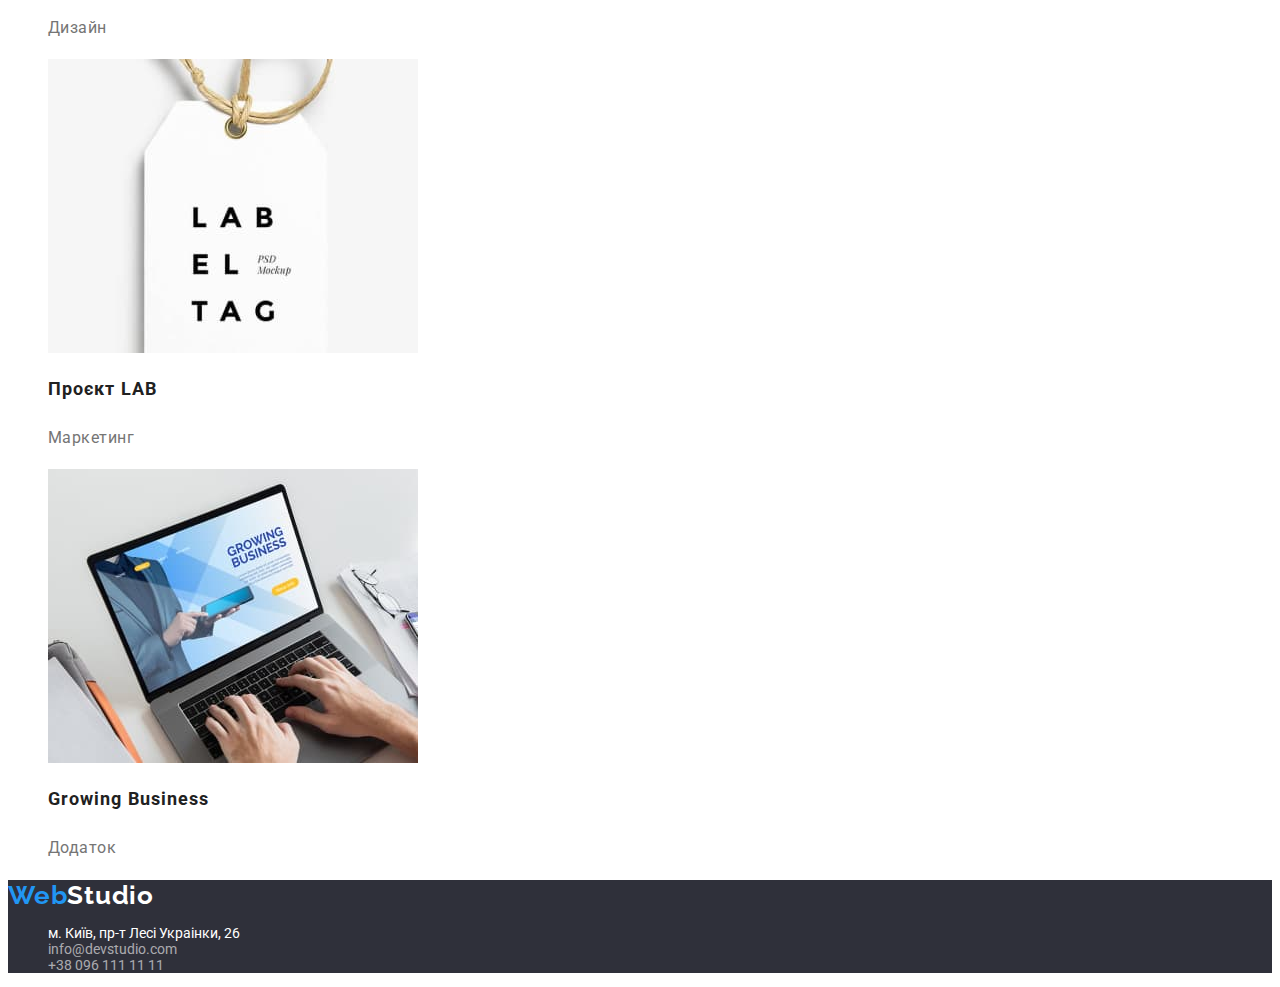
==== commit 33ef4695: "done" ====
--- a/portfolio.html
+++ b/portfolio.html
@@ -40,26 +40,28 @@
                 <li><button type="button" class="button secondary">Маркетинг</button></li>
             </ul>
             <ul>
-                <li><a href="http://google.com"><img src="./images/pf1img.jpg" alt="приклад на ноутбуці" width="370">
+                <li><a href="http://google.com" target="_blank"><img src="./images/pf1img.jpg" alt="приклад на ноутбуці"
+                            width="370">
                         <h2 class="examples-title">Технокряк</h2>
                         <p class="examples-paragraph">Веб-сайт</p>
                     </a></li>
                 <li><a href=""><img src="./images/pf2img.jpg" alt="приклад постеру баскетбол" width="370">
-                        <h2 class="examples-title">Постер <span class="upper">N</span>ew <span
-                                class="upper">O</span>rlean vs <span class="upper">G</span>olden <span
-                                class="upper">s</span>tar</h2>
+                        <h2 class="examples-title">Постер <span lang="en"><span class="upper">N</span>ew <span
+                                    class="upper">O</span>rlean vs <span class="upper">G</span>olden <span
+                                    class="upper">s</span>tar</span></h2>
                         <p class="examples-paragraph">Дизайн</p>
                     </a></li>
                 <li><a href=""><img src="./images/pf3img.jpg" alt="логотип додаток ресторану" width="370">
-                        <h2 class="examples-title">Ресторан <span class="upper">S</span>eafood</h2>
+                        <h2 class="examples-title">Ресторан <span lang="en"><span class="upper">S</span>eafood</span>
+                        </h2>
                         <p class="examples-paragraph">Додаток</p>
                     </a></li>
                 <li><a href=""><img src="./images/pf4img.jpg" alt="навушники" width="370">
-                        <h2 class="examples-title">Проєкт <span class="upper">P</span>rime</h2>
+                        <h2 class="examples-title">Проєкт <span lang="en"><span class="upper">P</span>rime</span></h2>
                         <p class="examples-paragraph">Маркетинг</p>
                     </a></li>
                 <li><a href=""><img src="./images/pf5img.jpg" alt="коробки" width="370">
-                        <h2 class="examples-title">Проєкт <span class="upper">B</span>oxes</h2>
+                        <h2 class="examples-title">Проєкт <span lang="en"><span class="upper">B</span>oxes</span></h2>
                         <p class="examples-paragraph">Додаток</p>
                     </a></li>
                 <li><a href=""><img src="./images/pf6img.jpg" alt="веб-сайт приклад на моніторі" width="370">
@@ -67,12 +69,12 @@
                         <p class="examples-paragraph">Веб-сайт</p>
                     </a></li>
                 <li><a href=""><img src="./images/pf7img.jpg" alt="розгорнута книжка" width="370">
-                        <h2 class="examples-title" lang="en">Видання <span class="upper">L</span>imited <span
-                                class="upper">E</span>dition</h2>
+                        <h2 class="examples-title" lang="en">Видання <span lang="en"><span class="upper">L</span>imited
+                                <span class="upper">E</span>dition </span></h2>
                         <p class="examples-paragraph">Дизайн</p>
                     </a></li>
                 <li><a href=""><img src="./images/pf8img.jpg" alt="бірка" width="370">
-                        <h2 class="examples-title">Проєкт <span class="upper">lab</span></h2>
+                        <h2 class="examples-title">Проєкт <span class="upper" lang="en">lab</span></h2>
                         <p class="examples-paragraph">Маркетинг</p>
                     </a></li>
                 <li><a href=""><img src="./images/pf9img.jpg" alt="людина працює за ноутбуком" width="370">
@@ -84,7 +86,7 @@
     </main>
     <footer>
         <a lang="en" class="logo" href="./index.html"><span class="logo-accent">Web</span><span
-                class="logo-accent-second">Studio</span></a>
+                class="logo-accent-third">Studio</span></a>
         <address>
             <ul class="site-contacts-footer">
 
--- a/css/styles.css
+++ b/css/styles.css
@@ -1,19 +1,4 @@
-body {
-   background-color: #FFFFFF; 
-   color: #212121;
-   font-family: Roboto, sans-serif;
-   font-size: 14px;
-   font-weight: 400;
-   letter-spacing: 0.03em;
-}
-
-a {
-    text-decoration: none;
-}
-
-ul {
-    list-style: none;
-}
+/* вибачаюсь за такий css, все працює але бардак.. дуже збивало те що кольори усюди різні... дайте будь ласка вказівки що виправити */
 
 :root {
     --main-color: #FFFFFF;
@@ -23,6 +8,32 @@
     --footer-link-color: rgba(255, 255, 255, 0.6);
     --back-color-first: #2F303A;
     --back-color-second: #F5F4FA;
+    --bcg-body: #FFFFFF;
+    --accent-second: #000000;
+}
+
+body {
+   background-color: var(--bcg-body); 
+   color: var(--link-color);
+   font-family: Roboto, sans-serif;
+   font-size: 14px;
+}
+
+a {
+    text-decoration: none;
+}
+
+ul {
+    list-style: none;
+}
+
+address {
+    font-style: normal;
+}
+
+
+a:focus, a:hover {
+
 }
 
 footer {
@@ -34,13 +45,17 @@
     font-weight: 700;
         font-size: 26px;
         line-height: 1.2;
+        letter-spacing: 0.03em;
 }
 .logo-accent {
     color: var(--accent-color);
 }
 
 .logo-accent-second {
-    color: #000000;
+    color: var(--accent-second);
+}
+.logo-accent-third {
+    color: var(--main-color);
 }
 
 .hero{
@@ -62,10 +77,11 @@
         font-size: 14px;
         line-height: 1.1;
         text-transform: uppercase;
+        letter-spacing: 0.03em;
 }
 .features .paragraph {
-        font-weight: 400;
         line-height: 1.7;
+        letter-spacing: 0.03em;
 }
 
 .section-title {
@@ -73,6 +89,7 @@
         font-size: 36px;
         line-height: 1.2;
         text-align: center;
+        letter-spacing: 0.03em;
 }
 
 .section.new-back {
@@ -84,13 +101,17 @@
         font-size: 16px;
         line-height: 1.2;
         text-align: center;
+        letter-spacing: 0.06em;
 }
 
 .team .paragraph {
-    font-weight: 400;
-        font-size: 16px;
-        line-height: 1.2;
-        text-align: center;
+        font-size: 16px;
+        line-height: 1.2;
+        text-align: center;
+        letter-spacing: 0.03em;
+}
+.team-bcg{
+    background-color: var(--main-color);
 }
 
 .paragraph{
@@ -106,10 +127,10 @@
 .site-contacts .link{
 color: var(--site-contacts-color);
 }
-.site-contacts-footer .link.address{
+.link.address{
     color: var(--main-color);
 }
-.site-contacts-footer .link.address-second{
+.address-second{
     color: var(--footer-link-color);
 }
 
@@ -117,12 +138,13 @@
     color: var(--accent-color);
 }
 
+
 .button {
     cursor: pointer;
 }
 .button.primary {
-    color: var(--main-color);
-    background-color: var(--accent-color);
+    color: var(--link-color);
+    background-color: var(--back-color-second);
     font-family: inherit;
     font-weight: 700;
         font-size: 16px;
@@ -142,6 +164,7 @@
         font-size: 16px;
         line-height: 1.6;
         text-align: center;
+        letter-spacing: 0.03em;
 }
 
 .button:hover, .button:focus {
@@ -150,7 +173,6 @@
 }
 
 
-
 .examples .examples-title {
     color: var(--link-color);
     font-weight: 700;
@@ -159,10 +181,18 @@
     letter-spacing: 0.06em;
 }
 
-.paragraph .examples-paragraph{
+.paragraph {
     color: var(--site-contacts-color);
     font-size: 16px;
     line-height: 1.9;
+    letter-spacing: 0.03em;
+}
+
+.examples-paragraph {
+    color: var(--site-contacts-color);
+    font-size: 16px;
+    line-height: 1.9;
+    letter-spacing: 0.03em;
 }
 
 
